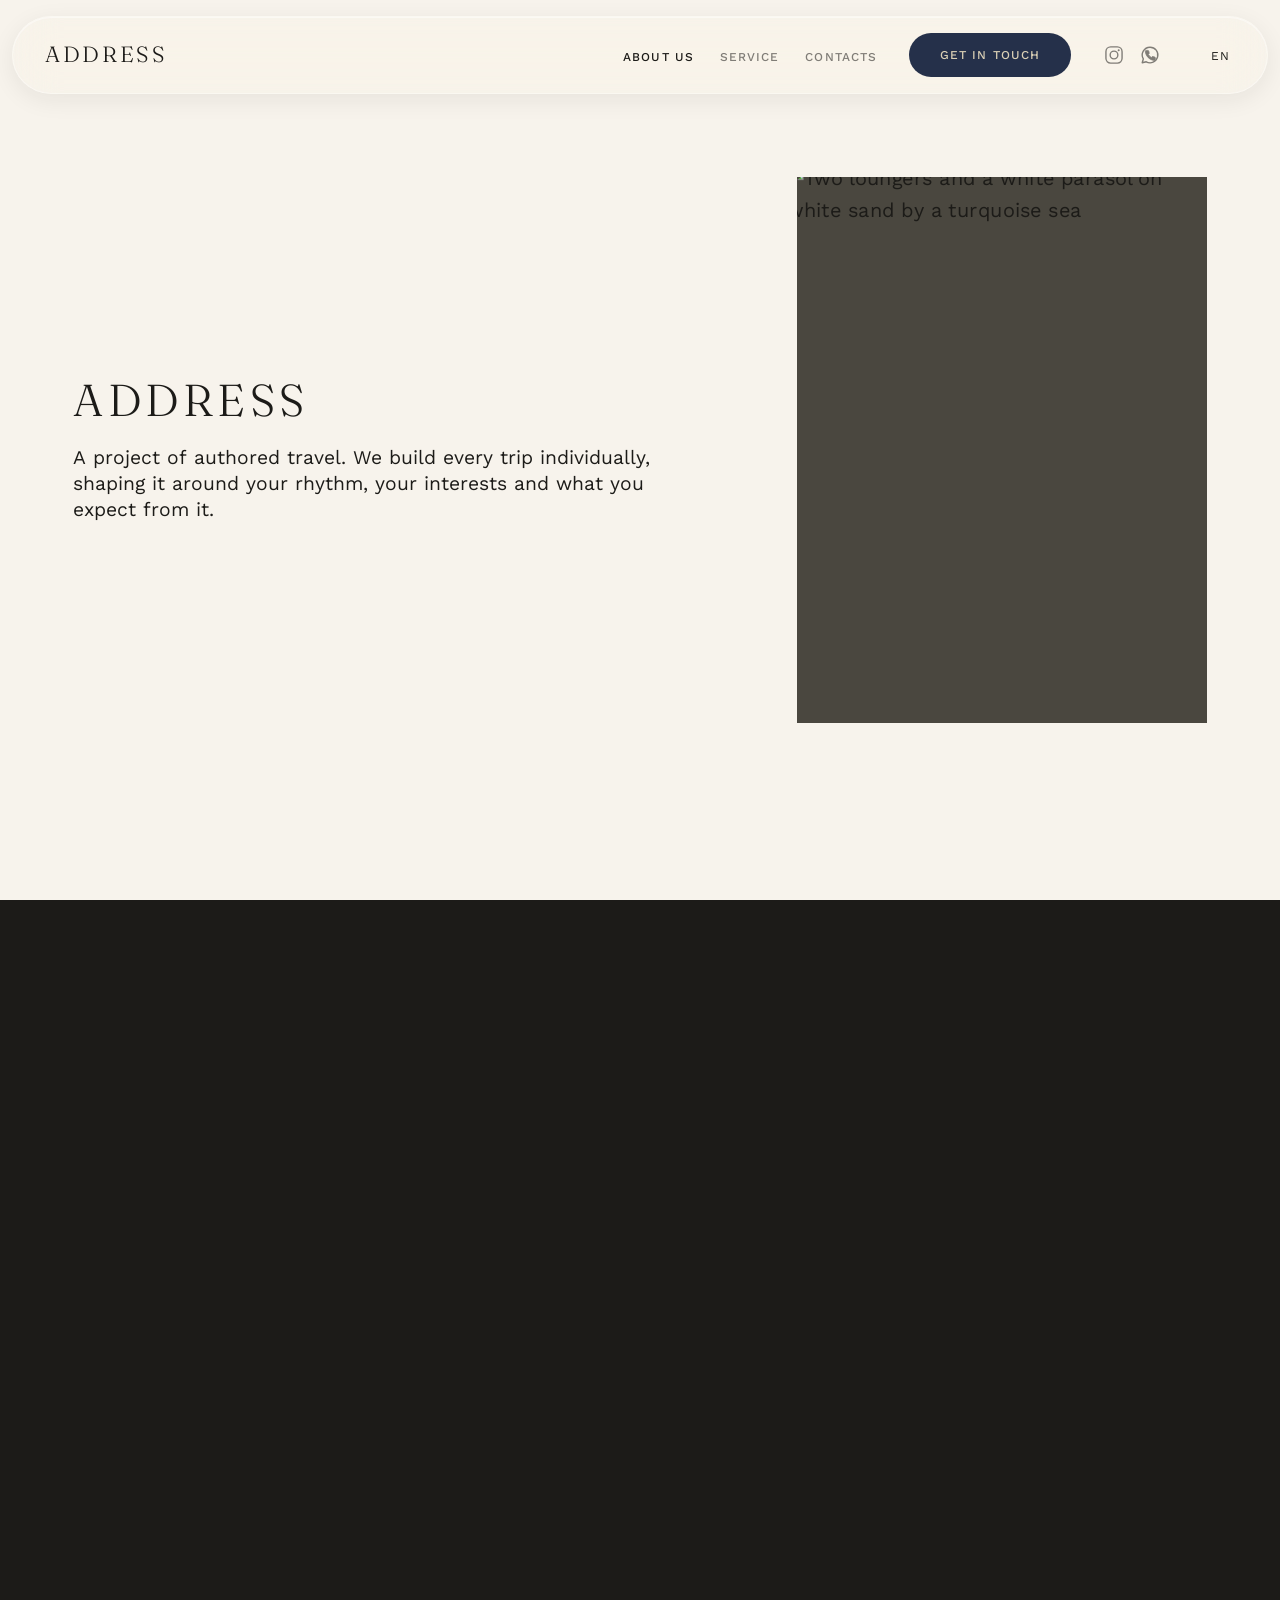
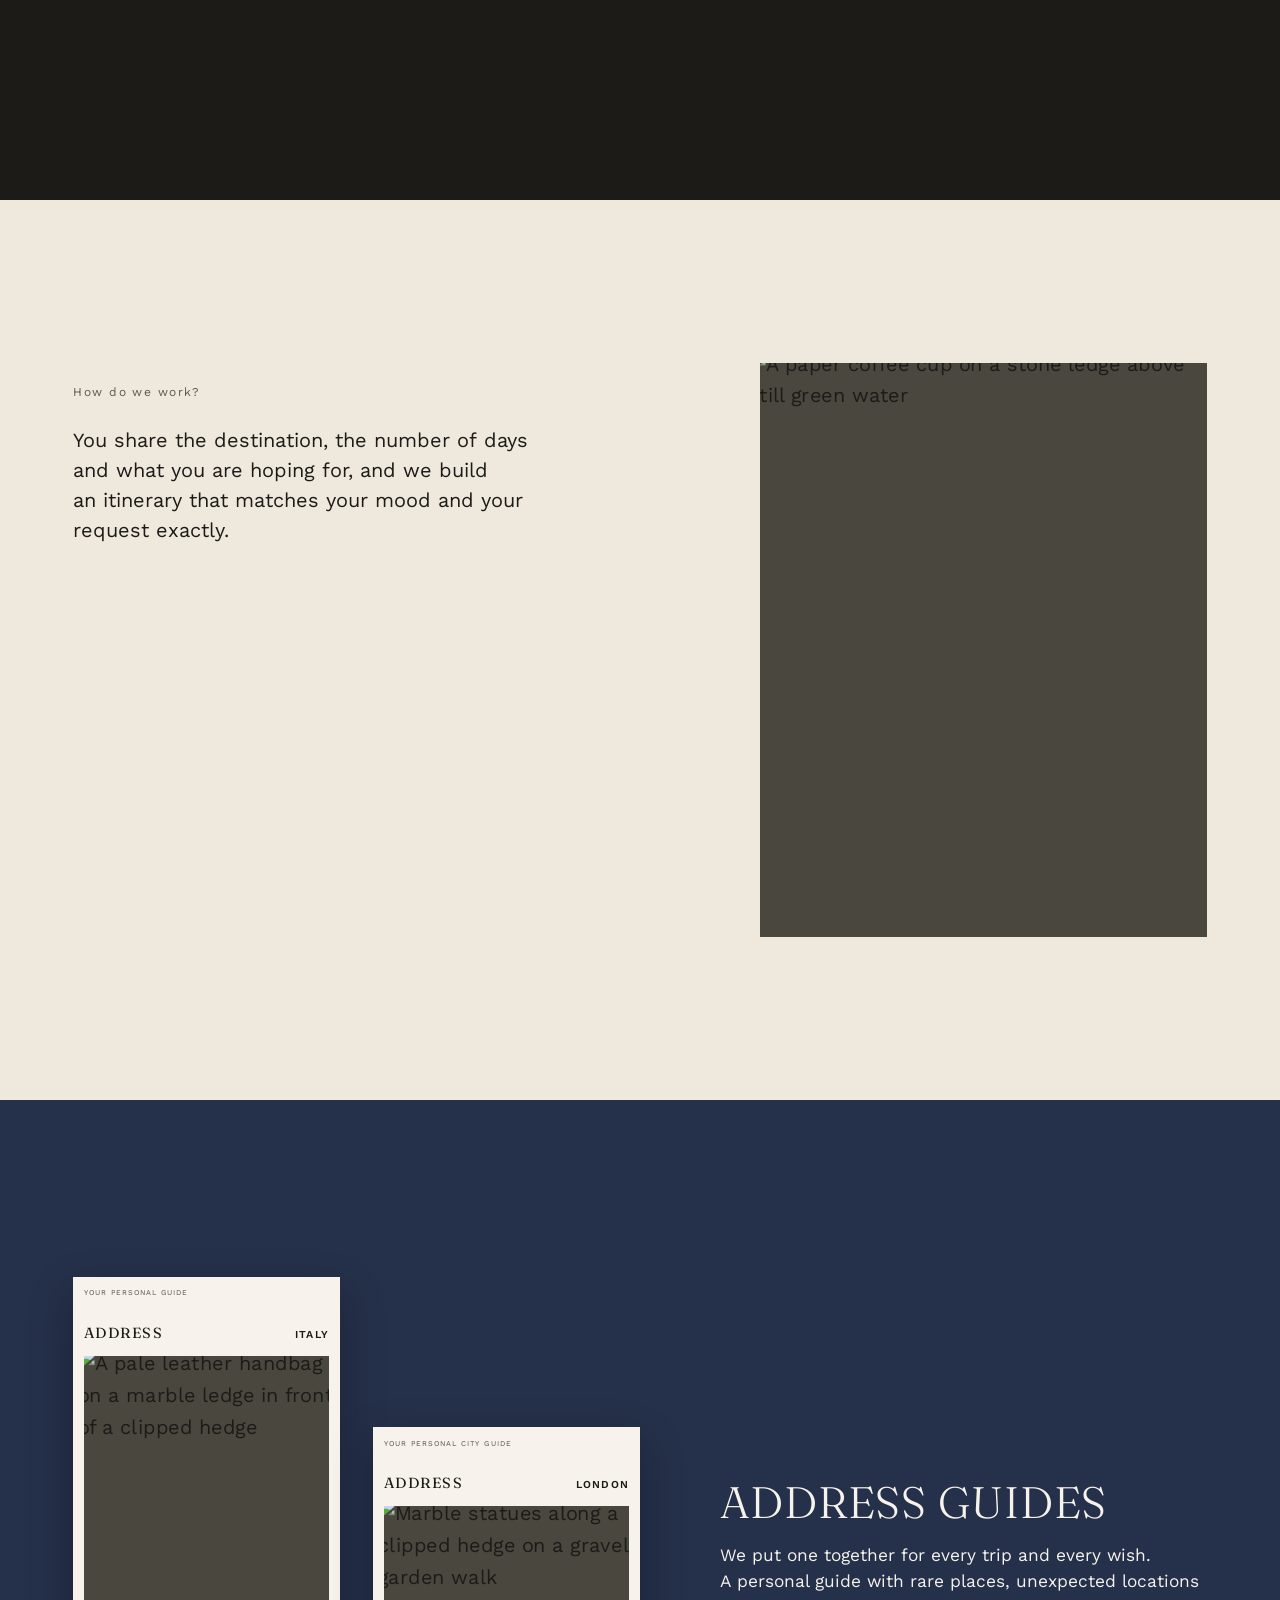
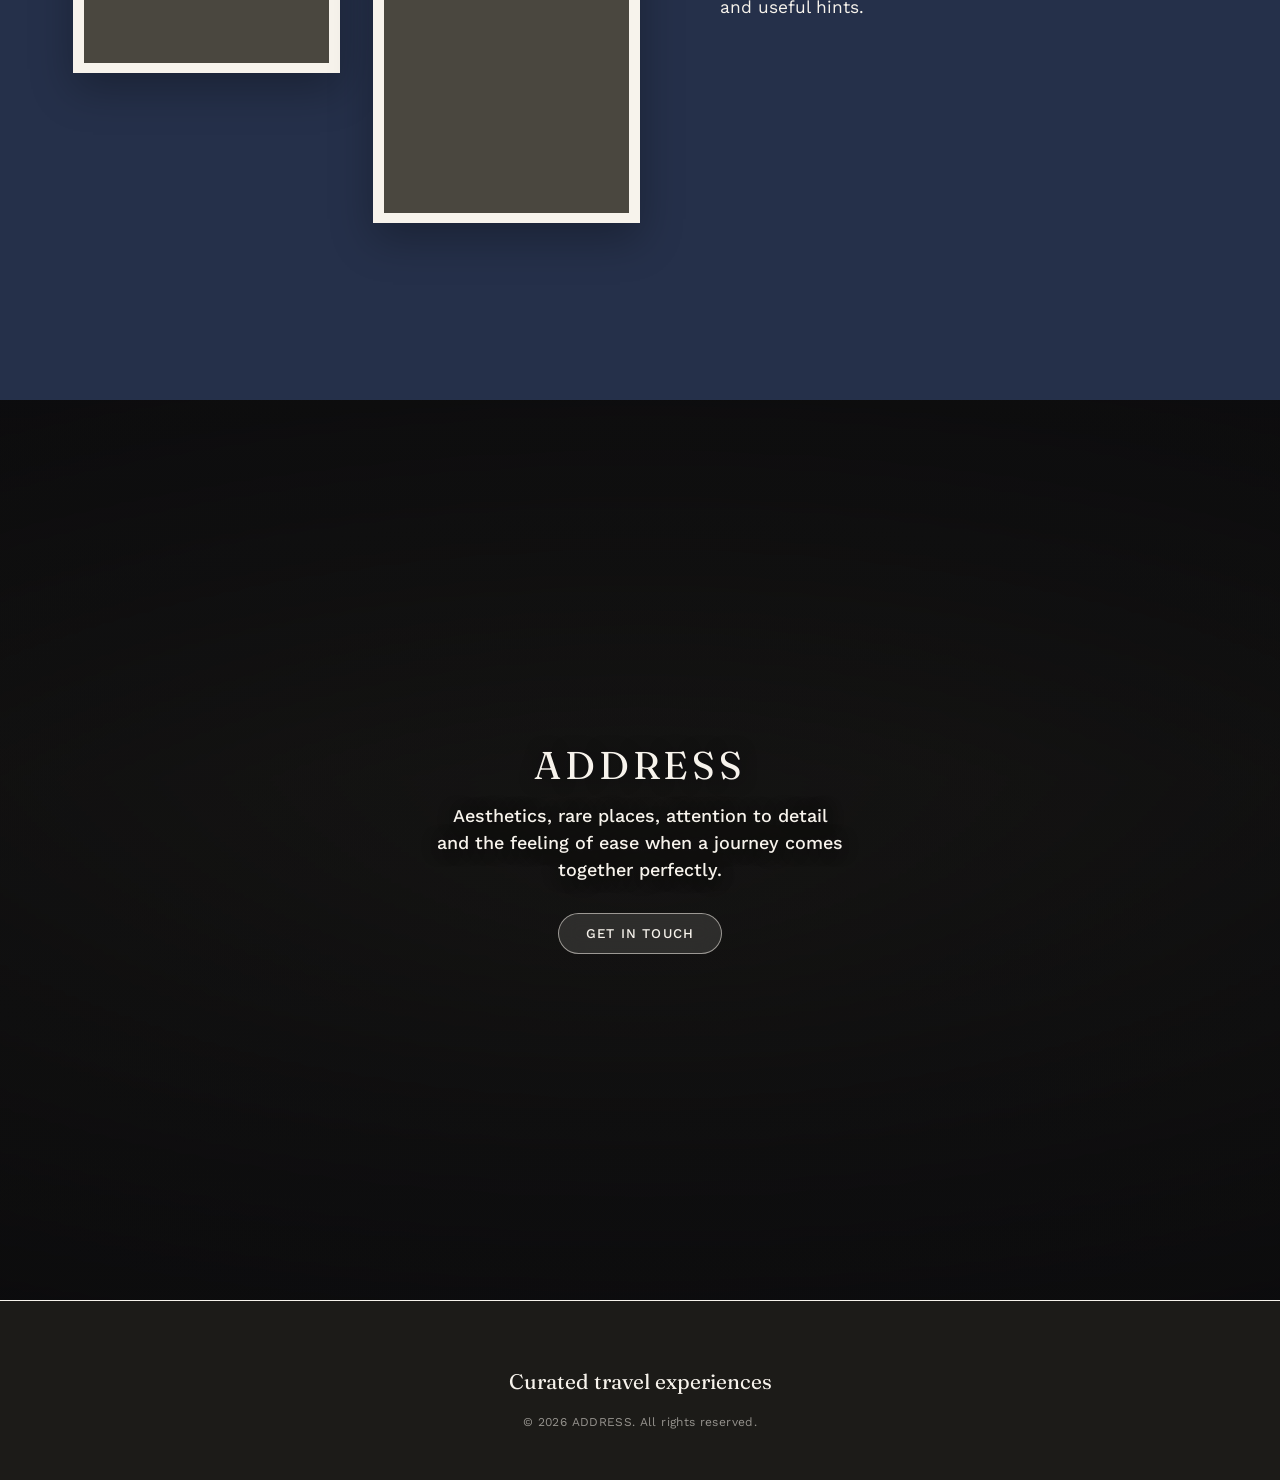
==== about.html @ 66dfaa0c "Шапка: линия под словом только под буквами, иконки соцсетей растут без жёлтого Co-Authored-By: Claud" ====
<!doctype html>
<html lang="en">
<head>
  <meta charset="UTF-8">
  <meta name="viewport" content="width=device-width, initial-scale=1.0">
  <title>ADDRESS · About Us</title>
  <link rel="preconnect" href="https://fonts.googleapis.com">
  <link rel="preconnect" href="https://fonts.gstatic.com" crossorigin>
  <link href="https://fonts.googleapis.com/css2?family=Work+Sans:wght@200;300;400;500;600&family=Onest:wght@200;300;400;500;600&family=Fraunces:ital,opsz,wght@0,9..144,400;0,9..144,500;0,9..144,600;1,9..144,500&display=swap" rel="stylesheet">
  <link rel="icon" type="image/png" href="assets/img/favicon.png?v=2">
  <link rel="alternate icon" href="favicon.ico">
  <link rel="stylesheet" href="styles.css?v=56">
</head>
<body>
  <header class="site-header">
    <div class="site-header__inner">
      <a href="index.html" class="logo" data-i18n="brand.name">ADDRESS</a>
      <nav class="nav">
        <ul class="nav__list">
          <li><a href="about.html" class="nav__link nav__link--active" data-i18n="nav.about">About Us</a></li>
          <li><a href="service.html" class="nav__link" data-i18n="nav.service">Service</a></li>
          <li><a href="contacts.html" class="nav__link" data-i18n="nav.contacts">Contacts</a></li>
        </ul>
        <div class="contact-menu" data-contact-menu>
          <button type="button" class="btn btn--primary nav-cta" data-contact-toggle data-magnetic="0.3" aria-expanded="false" aria-haspopup="true" data-i18n="nav.contactCta">Get in Touch</button>
          <div class="contact-menu__list" data-contact-list hidden>
            <a class="contact-menu__item" href="https://wa.me/447740174159" target="_blank" rel="noopener">
              <span class="contact-menu__channel">WhatsApp</span>
              <span class="contact-menu__number">+44 7740 174159</span>
            </a>
            <a class="contact-menu__item" href="https://t.me/+79029423542" target="_blank" rel="noopener">
              <span class="contact-menu__channel">Telegram</span>
              <span class="contact-menu__number">+7 902 942 3542</span>
            </a>
          </div>
        </div>
        <div class="social-links">
          <a class="social-link" href="https://www.instagram.com/addressguides" target="_blank" rel="noopener" aria-label="Instagram">
            <svg viewBox="0 0 24 24" aria-hidden="true" focusable="false" fill="none" stroke="currentColor" stroke-width="1.5">
              <rect x="3.2" y="3.2" width="17.6" height="17.6" rx="5.2"/>
              <circle cx="12" cy="12" r="4.2"/>
              <circle cx="17.1" cy="6.9" r="1.1" fill="currentColor" stroke="none"/>
            </svg>
          </a>
          <a class="social-link" href="https://wa.me/447740174159" target="_blank" rel="noopener" aria-label="WhatsApp">
            <svg viewBox="0 0 24 24" aria-hidden="true" focusable="false" fill="none" stroke="currentColor" stroke-width="1.5">
              <path d="M12 3.5a8.5 8.5 0 0 0-7.3 12.8L3.5 20.5l4.4-1.1A8.5 8.5 0 1 0 12 3.5Z" stroke-linejoin="round"/>
              <g transform="translate(5.7 5.9) scale(0.55)"><path fill="currentColor" d="M22 16.92v3a2 2 0 0 1-2.18 2 19.79 19.79 0 0 1-8.63-3.07 19.5 19.5 0 0 1-6-6 19.79 19.79 0 0 1-3.07-8.67A2 2 0 0 1 4.11 2h3a2 2 0 0 1 2 1.72 12.84 12.84 0 0 0 .7 2.81 2 2 0 0 1-.45 2.11L8.09 9.91a16 16 0 0 0 6 6l1.27-1.27a2 2 0 0 1 2.11-.45 12.84 12.84 0 0 0 2.81.7A2 2 0 0 1 22 16.92z"/></g>
            </svg>
          </a>
        </div>
        <button type="button" class="lang-toggle" data-lang-toggle aria-label="Switch language"><span class="lang-toggle__inner"><span class="lang-toggle__current">EN</span><span class="lang-toggle__target">RU</span></span></button>
      </nav>
      <button type="button" class="burger" data-burger aria-label="Menu" aria-expanded="false">
        <span></span><span></span><span></span>
      </button>
    </div>
    <div class="mobile-nav" data-mobile-nav>
      <ul class="mobile-nav__list">
        <li><a href="about.html" class="mobile-nav__link nav__link--active" data-i18n="nav.about">About Us</a></li>
        <li><a href="service.html" class="mobile-nav__link" data-i18n="nav.service">Service</a></li>
        <li><a href="contacts.html" class="mobile-nav__link" data-i18n="nav.contacts">Contacts</a></li>
      </ul>
      <div class="mobile-nav__utility">
        <button type="button" class="lang-toggle" data-lang-toggle aria-label="Switch language"><span class="lang-toggle__inner"><span class="lang-toggle__current">EN</span><span class="lang-toggle__target">RU</span></span></button>
      </div>
      <div class="contact-menu contact-menu--stacked">
        <a class="contact-menu__item" href="https://wa.me/447740174159" target="_blank" rel="noopener">
          <span class="contact-menu__channel">WhatsApp</span>
          <span class="contact-menu__number">+44 7740 174159</span>
        </a>
        <a class="contact-menu__item" href="https://t.me/+79029423542" target="_blank" rel="noopener">
          <span class="contact-menu__channel">Telegram</span>
          <span class="contact-menu__number">+7 902 942 3542</span>
        </a>
      </div>
    </div>
  </header>

  <!-- Five full-screen slides. Each one is composed on a 1920×1080 canvas:
       .about-slide sets --u to one design pixel of the largest 16:9 box that
       fits the viewport, so the whole composition scales as one piece. -->
  <main class="about-slides">

    <!-- 01 · ADDRESS / who we are: the claim leads, the photo answers it -->
    <section class="about-slide about-slide--paper" id="about-01">
      <div class="about-slide__canvas about-s1">
        <div class="about-s1__text" data-reveal="blur">
          <h1 class="about-word" data-i18n="about.s1.title">ADDRESS</h1>
          <p class="about-text about-text--lead" data-i18n="about.s1.lead">A project of authored travel. We build every trip individually, shaping it around your rhythm, your interests and what you expect from it.</p>
        </div>
        <figure class="about-photo about-photo--portrait" data-reveal="blur">
          <img src="assets/img/about-01-hero.jpg" alt="Two loungers and a white parasol on white sand by a turquoise sea" decoding="async">
        </figure>
      </div>
    </section>

    <!-- 02 · Hotels -->
    <section class="about-slide about-slide--navy" id="about-02">
      <div class="about-slide__canvas about-s2">
        <div class="about-s2__head" data-reveal>
          <h2 class="about-title" data-i18n="about.s2.title">HOTELS: THE FOUNDATION
OF ANY JOURNEY</h2>
          <p class="about-text" data-i18n="about.s2.lead">We advise, select and book the stays that become part of how the whole trip feels.</p>
        </div>
        <div class="about-s2__media">
          <figure class="about-photo about-photo--tall" data-reveal="blur">
            <img src="assets/img/about-02-hotel-interior.jpg" alt="Lit sideboard, framed print and silk pendant lamps in a hotel room" loading="lazy" decoding="async">
          </figure>
          <figure class="about-photo about-photo--tall" data-reveal="blur">
            <img src="assets/img/about-03-hotel-grounds.jpg" alt="Formal garden with clipped parterres and a still oval pool seen from above" loading="lazy" decoding="async">
          </figure>
        </div>
        <div class="about-s2__foot" data-reveal>
          <p class="about-text about-text--small" data-i18n="about.s2.foot">We work with hotels directly, so you get the best conditions, priority on rooms and attention to detail.</p>
        </div>
      </div>
    </section>

    <!-- 03 · How we work -->
    <section class="about-slide about-slide--dim" id="about-03">
      <div class="about-slide__canvas about-s3">
        <div class="about-s3__text" data-reveal>
          <p class="about-note" data-i18n="about.s3.note">How do we work?</p>
          <p class="about-text about-text--lead" data-i18n="about.s3.lead">You share the destination, the number of days and what you are hoping for, and we build an itinerary that matches your mood and your request exactly.</p>
        </div>
        <figure class="about-photo about-photo--tall" data-reveal="blur">
          <img src="assets/img/about-04-process.jpg" alt="A paper coffee cup on a stone ledge above still green water" loading="lazy" decoding="async">
        </figure>
      </div>
    </section>

    <!-- 04 · ADDRESS Guides -->
    <section class="about-slide about-slide--navy" id="about-04">
      <div class="about-slide__canvas about-s4">
        <div class="about-s4__covers">
          <figure class="guide-cover guide-cover--a" data-reveal="blur">
            <figcaption class="guide-cover__head">
              <span class="guide-cover__kicker" data-i18n="about.s4.kicker">your personal guide</span>
              <span class="guide-cover__row">
                <span class="guide-cover__brand">ADDRESS</span>
                <span class="guide-cover__place">ITALY</span>
              </span>
            </figcaption>
            <div class="guide-cover__media">
              <img src="assets/img/about-05-guide-italy.jpg" alt="A pale leather handbag on a marble ledge in front of a clipped hedge" loading="lazy" decoding="async">
            </div>
          </figure>

          <figure class="guide-cover guide-cover--b" data-reveal="blur">
            <figcaption class="guide-cover__head">
              <span class="guide-cover__kicker" data-i18n="about.s4.kickerCity">your personal city guide</span>
              <span class="guide-cover__row">
                <span class="guide-cover__brand">ADDRESS</span>
                <span class="guide-cover__place">LONDON</span>
              </span>
            </figcaption>
            <div class="guide-cover__media">
              <img src="assets/img/about-06-guide-london.jpg" alt="Marble statues along a clipped hedge on a gravel garden walk" loading="lazy" decoding="async">
            </div>
          </figure>
        </div>
        <div class="about-s4__text" data-reveal>
          <h2 class="about-title about-title--wide" data-i18n="about.s4.title">ADDRESS GUIDES</h2>
          <p class="about-text" data-i18n="about.s4.lead">We put one together for every trip and every wish. A personal guide with rare places, unexpected locations and useful hints.</p>
        </div>
      </div>
    </section>

    <!-- 05 · Closing: the copy sits straight on the photo -->
    <section class="about-slide about-slide--photo" id="about-05">
      <div class="about-slide__bg" data-reveal="fade">
        <img data-parallax="0.08" src="assets/img/about-07-closing.jpg" alt="A pale blossom caught in a shaft of light against deep shadow" loading="lazy" decoding="async">
      </div>
      <div class="about-slide__canvas about-s5">
        <div class="about-s5__text" data-reveal>
          <p class="about-word about-word--small" data-i18n="about.s5.title">ADDRESS</p>
          <p class="about-text about-text--lead" data-i18n="about.s5.lead">Aesthetics, rare places, attention to detail and the feeling of ease when a journey comes together perfectly.</p>
          <div class="contact-menu contact-menu--cta" data-contact-menu>
            <button type="button" class="btn about-s5__cta" data-contact-toggle data-magnetic="0.3" aria-expanded="false" aria-haspopup="true" data-i18n="about.s5.cta">get in touch</button>
            <div class="contact-menu__list" data-contact-list hidden>
              <a class="contact-menu__item" href="https://wa.me/447740174159" target="_blank" rel="noopener">
                <span class="contact-menu__channel">WhatsApp</span>
                <span class="contact-menu__number">+44 7740 174159</span>
              </a>
              <a class="contact-menu__item" href="https://t.me/+79029423542" target="_blank" rel="noopener">
                <span class="contact-menu__channel">Telegram</span>
                <span class="contact-menu__number">+7 902 942 3542</span>
              </a>
            </div>
          </div>
        </div>
      </div>
    </section>

  </main>

  <footer class="site-footer">
    <p class="site-footer__tagline" data-i18n="footer.tagline">Curated travel experiences</p>
    <p class="site-footer__rights" data-i18n="footer.rights">© 2026 ADDRESS. All rights reserved.</p>
  </footer>

  <script src="i18n.js?v=24"></script>
  <script src="script.js?v=28"></script>
  <script src="https://cdnjs.cloudflare.com/ajax/libs/gsap/3.12.5/gsap.min.js"></script>
  <script src="https://cdnjs.cloudflare.com/ajax/libs/gsap/3.12.5/ScrollTrigger.min.js"></script>
  <script src="animations.js?v=14"></script>
</body>
</html>
---- styles.css ----
/* ============================================================
   ADDRESS — curated travel experiences
   Visual language merges three references:
   - gaelleperrin.com   → numbered editorial index that unfolds on scroll
   - hedwigtravel.com   → colored full-bleed spreads, numbered photo captions
   - serviceplusaquatics.com → tag-driven interactive contact form
   ============================================================ */

:root {
  --ink: #1C1B18;
  --ink-soft: rgba(28, 27, 24, 0.7);
  --paper: #F7F3EC;
  --paper-dim: #EFE9DD;
  --olive: #7C8355;
  --olive-dark: #5E6440;
  --pink: #C2486B;
  --pink-dark: #9E3A57;
  --navy: #25304A;
  --navy-dark: #1B2439;
  --accent-pink: #F7DDE2;
  --yellow: #E6E279;
  --line: rgba(28, 27, 24, 0.14);
  --line-on-dark: rgba(247, 243, 236, 0.22);
  --placeholder: #4A473F;

  /* Wremena Light carries the wordmark and every heading. It is not on
     Google Fonts, so it is self-hosted: until the file lands in
     assets/fonts/ the stack falls through to Fraunces, which is what the
     site shows today. Adding the file switches the whole site over with
     no further change. See assets/fonts/README.md. */
  --font-logo: 'Wremena', 'Fraunces', Georgia, serif;
  --font-display: 'Wremena', 'Fraunces', Georgia, serif;
  /* Work Sans carries every word that is not a heading. It has no Cyrillic,
     so Onest stands behind it and picks the Russian up: same humanist build,
     same weight on the page, and it carries a 200 for the thin form rows.
     Nothing else is loaded, the small journal tags included, so the site
     speaks in one voice. */
  --font-body: 'Work Sans', 'Onest', Arial, sans-serif;
  --font-ui: 'Work Sans', 'Onest', Arial, sans-serif;
  --font-num: 'Work Sans', 'Onest', Arial, sans-serif;
  --font-ui-thin: 'Work Sans', 'Onest', Arial, sans-serif;

  --container: 1320px;
  --content: 660px;
  --ease: cubic-bezier(0.22, 1, 0.36, 1);
}

@font-face {
  font-family: 'Wremena';
  /* woff2 first (26KB against the 59KB original); the .otf the file came
     as is kept in the repo as the source and listed last */
  src: url('assets/fonts/Wremena-Light.woff2') format('woff2'),
       url('assets/fonts/Wremena-Light.woff') format('woff'),
       url('assets/fonts/Wremena%20Light.otf') format('opentype');
  font-weight: 300 400;
  font-style: normal;
  font-display: swap;
}

* { box-sizing: border-box; margin: 0; padding: 0; }
html { scroll-behavior: smooth; }
html, body { height: 100%; }

body {
  font-family: var(--font-body);
  font-size: 19px;
  line-height: 1.6;
  color: var(--ink);
  background: var(--paper);
  overflow-x: hidden;
}

img { max-width: 100%; display: block; }
a { color: inherit; text-decoration: none; }
h1, h2, h3 { font-family: var(--font-display); font-weight: 300; letter-spacing: 0.01em; }
button { font-family: inherit; }
::selection { background: var(--accent-pink); color: var(--navy); }

.container { max-width: var(--container); margin: 0 auto; padding: 0 32px; }

/* ---------- header ---------- */
.site-header {
  position: fixed; top: 0; left: 0; right: 0; z-index: 100;
  padding: 16px 12px;
  background: transparent;
  /* the bar itself is the floating pill below, so the strip around it
     must not swallow clicks on the page underneath */
  pointer-events: none;
}
.site-header__inner {
  pointer-events: auto;
  display: flex; align-items: center; justify-content: space-between;
  padding: 16px 32px; max-width: 1760px; margin: 0 auto;
  /* glass: let the page read through the bar, and lean on saturation plus
     a lit top edge rather than a milky fill */
  background: rgba(247, 243, 236, 0.34);
  backdrop-filter: blur(22px) saturate(170%);
  -webkit-backdrop-filter: blur(22px) saturate(170%);
  border: 1px solid rgba(255, 255, 255, 0.34);
  border-radius: 999px;
  box-shadow: inset 0 1px 0 rgba(255, 255, 255, 0.45), 0 6px 24px rgba(28, 27, 24, 0.07);
  transition: background-color 0.2s ease, border-color 0.2s ease, box-shadow 0.2s ease;
}
.logo {
  font-family: var(--font-logo); font-weight: 300; font-size: 22px;
  letter-spacing: 0.12em; text-transform: uppercase; color: var(--ink);
}
.nav { display: flex; align-items: center; gap: 32px; }
.nav__list { display: flex; gap: 26px; list-style: none; }
.nav__link {
  font-family: var(--font-ui); font-weight: 500; font-size: 12px;
  letter-spacing: 0.09em; text-transform: uppercase;
  display: inline-block; padding-bottom: 3px;
  color: var(--ink);
  /* the page you are on stays at full strength, the rest step back */
  opacity: 0.55;
  transition: color 0.2s ease, opacity 0.2s ease, transform 0.28s var(--ease);
}
.nav__link--active { opacity: 1; }
/* over a dark block the links turn white; the fall for the pages you are not
   on is shorter there, or the words go out on the glass */
.site-header.is-over-dark .nav__link { color: #FFFFFF; opacity: 0.78; }
.site-header.is-over-dark .nav__link--active { opacity: 1; }
/* the word swells a little under the pointer, comes up to full strength and
   draws a thin line of its own colour beneath it, so it reads on the pale
   glass and over a dark block alike. The line stops at the last letter:
   the right edge gives back the letter spacing trailing after it */
.nav__link { position: relative; }
.nav__link::after,
.lang-toggle__current::after,
.lang-toggle__target::after {
  content: ""; position: absolute; left: 0; right: 0.09em; bottom: 0; height: 1px;
  background: currentColor;
  transform: scaleX(0); transform-origin: left center;
  transition: transform 0.28s var(--ease);
}
.lang-toggle__current::after,
.lang-toggle__target::after { right: 0.06em; bottom: -4px; }
.nav__link:hover,
.site-header.is-over-dark .nav__link:hover { opacity: 1; transform: scale(1.08); }
.nav__link:hover::after,
.lang-toggle:hover .lang-toggle__target::after { transform: scaleX(1); }
.mobile-nav__link:hover { color: var(--yellow); }

.lang-toggle {
  display: inline-flex; align-items: center;
  font-family: var(--font-ui); font-size: 12px; letter-spacing: 0.06em;
  text-transform: uppercase; background: none; border: none;
  margin-left: 18px; color: var(--ink);
  cursor: pointer;
  transition: transform 0.28s var(--ease);
}
/* переключатель языка отвечает на наведение так же, как пункты меню */
.lang-toggle:hover { transform: scale(1.08); }
.lang-toggle__inner { position: relative; display: inline-block; min-width: 24px; height: 1em; }
.lang-toggle__current, .lang-toggle__target { position: absolute; top: 0; left: 0; transition: opacity 0.15s ease; }
.lang-toggle__target { opacity: 0; }
.lang-toggle:hover .lang-toggle__current { opacity: 0; }
.lang-toggle:hover .lang-toggle__target { opacity: 1; }

/* соцсети в шапке: только иконки, цвет наследуется от шапки; при наведении
   иконка чуть растёт и выходит на полную яркость, цвет не меняется */
.social-links { display: inline-flex; align-items: center; gap: 14px; }
.social-link {
  display: inline-flex; color: var(--ink); opacity: 0.55;
  transition: color 0.2s ease, opacity 0.2s ease, transform 0.28s var(--ease);
}
.social-link svg { display: block; width: 22px; height: 22px; }
.social-link:hover { opacity: 1; transform: scale(1.12); }
.site-header.is-over-dark .social-link { color: #FFFFFF; opacity: 0.78; }
/* переключатель языка тоже белеет над тёмным блоком, как ссылки меню */
.site-header.is-over-dark .lang-toggle { color: #FFFFFF; }
.site-header.is-over-dark .social-link:hover { opacity: 1; }

.btn {
  display: inline-block; padding: 14px 30px; font-size: 12px;
  letter-spacing: 0.09em; text-transform: uppercase; border-radius: 999px;
  border: 1px solid transparent; cursor: pointer; font-family: var(--font-ui); font-weight: 500;
  transition: background-color 0.2s ease, color 0.2s ease, border-color 0.2s ease, transform 0.2s ease;
}
.btn:hover { transform: translateY(-1px); }
.btn--primary { background: var(--pink); color: var(--paper); }
.btn--primary:hover { background: var(--pink-dark); }
.site-header .btn--primary,
.mobile-nav .btn--primary { background: var(--navy); }
/* the pill itself keeps its blue under the pointer: the yellow arrives only
   inside a circle the size of the cursor, which follows it across the button */
.site-header .btn--primary:hover,
.mobile-nav .btn--primary:hover { background: var(--navy); }
.nav-cta { position: relative; overflow: hidden; isolation: isolate; }
/* the disc carries the pill's own rounding: the button is moved by the
   magnet, and Safari stops clipping a transformed element's children to
   its radius, which let the yellow show square corners at the ends */
.nav-cta::before {
  content: ""; position: absolute; inset: 0; background: var(--yellow);
  border-radius: inherit;
  clip-path: circle(40px at var(--cta-x, 50%) var(--cta-y, 50%));
  opacity: 0; transition: opacity 0.22s ease; pointer-events: none;
}
.nav-cta:hover::before { opacity: 1; }
/* the word inverts against whatever passes beneath it, so it reads on the
   blue and on the yellow alike */
.nav-cta__label { position: relative; z-index: 1; color: #FFFFFF; mix-blend-mode: difference; }
@media (prefers-reduced-motion: reduce) { .nav-cta::before { transition: none; } }
.btn--outline { border-color: var(--ink); color: var(--ink); background: transparent; }
.btn--outline:hover { background: var(--ink); color: var(--paper); }
.btn--outline-light { border-color: var(--paper); color: var(--paper); background: transparent; }
.btn--outline-light:hover { background: var(--paper); color: var(--ink); }
/* the Telegram call to action: the header's yellow, and never quite still */
.btn--tg {
  background: var(--yellow); color: var(--ink); border-color: var(--yellow);
  animation: btn-hover 3.2s ease-in-out infinite alternate;
}
.btn--tg:hover { background: #EFEC96; border-color: #EFEC96; }
/* the shadow tightens as the button rises, which is what sells the lift */
@keyframes btn-hover {
  from { transform: translateY(-9px); box-shadow: 0 22px 30px rgba(28, 27, 24, 0.28); }
  to   { transform: translateY(9px);  box-shadow: 0 8px 14px rgba(28, 27, 24, 0.18); }
}
@media (prefers-reduced-motion: reduce) { .btn--tg { animation: none; } }

.btn--glass {
  background: rgba(247, 243, 236, 0.12);
  backdrop-filter: blur(10px); -webkit-backdrop-filter: blur(10px);
  border-color: rgba(247, 243, 236, 0.55); color: var(--paper);
}
.btn--glass:hover { background: var(--paper); border-color: var(--paper); color: var(--ink); }

/* ---------- contact menu: the header button opens the two channels ---------- */
.contact-menu { position: relative; }
.contact-menu__list {
  position: absolute; top: calc(100% + 10px); right: 0; z-index: 40;
  min-width: 232px;
  display: flex; flex-direction: column;
  background: rgba(247, 243, 236, 0.92);
  backdrop-filter: blur(14px); -webkit-backdrop-filter: blur(14px);
  border: 1px solid var(--line);
  border-radius: 14px;
  padding: 6px;
  box-shadow: 0 18px 40px rgba(28, 27, 24, 0.18);
  /* opens from the button it hangs under */
  transform-origin: top right;
  animation: contact-menu-in 0.22s var(--ease);
}
@keyframes contact-menu-in {
  from { opacity: 0; transform: translateY(-6px) scale(0.97); }
  to   { opacity: 1; transform: none; }
}
/* the class sets display, which would otherwise win over the UA rule for
   the hidden attribute and leave the menu open on load */
.contact-menu__list[hidden] { display: none; }
.contact-menu__item {
  display: flex; flex-direction: column; gap: 2px;
  padding: 11px 14px; border-radius: 10px;
  color: var(--ink);
  transition: background-color 0.2s ease;
}
.contact-menu__item:hover { background: rgba(28, 27, 24, 0.06); }
.contact-menu__channel {
  font-family: var(--font-ui); font-size: 11px; font-weight: 500;
  letter-spacing: 0.09em; text-transform: uppercase; opacity: 0.6;
}
.contact-menu__number { font-family: var(--font-num); font-size: 15px; letter-spacing: 0.02em; }

/* in the mobile panel there is no room for a popover, so both channels
   are simply on show */
.contact-menu--stacked { display: flex; flex-direction: column; gap: 4px; width: 100%; }
.contact-menu--stacked .contact-menu__item {
  border: 1px solid var(--line); padding: 13px 16px;
}

/* the closing call to action carries the same two channels as the header.
   It stands in the middle of its column, so the list is centred on the
   button rather than hung off its edge, and it opens downward, into the
   room the canvas keeps below the button.
   The slide reveals its lines with a transform, which makes each of them a
   stacking context, so the menu also has to claim a layer of its own to
   open over the copy rather than under it. */
.contact-menu--cta { display: inline-block; z-index: 6; }
.contact-menu--cta .contact-menu__list {
  /* opaque: it opens over a photograph, not over the header's paper */
  background: var(--paper);
  right: 50%; margin-right: -116px;
  transform-origin: top center;
}
@media (max-width: 420px) {
  .contact-menu--cta .contact-menu__list { right: auto; left: 0; margin-right: 0; min-width: 0; width: 100%; }
}

@media (prefers-reduced-motion: reduce) { .contact-menu__list { animation: none; } }

.burger { display: none; flex-direction: column; gap: 5px; background: none; border: none; cursor: pointer; padding: 8px; }
.burger span { width: 24px; height: 2px; background: var(--ink); transition: transform 0.2s ease, opacity 0.2s ease; }
.burger[aria-expanded="true"] span:nth-child(1) { transform: translateY(7px) rotate(45deg); }
.burger[aria-expanded="true"] span:nth-child(2) { opacity: 0; }
.burger[aria-expanded="true"] span:nth-child(3) { transform: translateY(-7px) rotate(-45deg); }
.mobile-nav { display: none; }

@media (max-width: 860px) {
  .site-header { padding: 12px 8px; }
  .site-header__inner { padding: 12px 20px; border-radius: 32px; }
  .nav__list, .nav .lang-toggle, .nav .nav-cta, .nav .social-links { display: none; }
  .burger { display: flex; }
  .mobile-nav {
    display: none; pointer-events: auto;
    position: absolute; top: calc(100% + 8px); left: 8px; right: 8px;
    max-height: calc(100vh - 100%); background: rgba(247, 243, 236, 0.72);
    backdrop-filter: blur(28px) saturate(170%); -webkit-backdrop-filter: blur(28px) saturate(170%);
    flex-direction: column; padding: 24px; gap: 20px;
    border: 1px solid rgba(255, 255, 255, 0.34); border-radius: 24px; z-index: 99; overflow-y: auto;
    box-shadow: inset 0 1px 0 rgba(255, 255, 255, 0.45), 0 12px 32px rgba(28, 27, 24, 0.12);
  }
  .mobile-nav.is-open { display: flex; }
  .mobile-nav__utility { display: flex; justify-content: flex-end; padding-top: 16px; margin-top: 4px; border-top: 1px solid var(--line); }
  .mobile-nav__utility .lang-toggle { border-left: none; padding: 15px 0; margin-left: 0; font-size: 15px; }
  .mobile-nav__list { list-style: none; display: flex; flex-direction: column; gap: 4px; }
  .mobile-nav__link { display: block; padding: 10px 0; font-family: var(--font-ui); font-size: 18px; text-transform: uppercase; letter-spacing: 0.04em; }
}

/* ---------- labels / numbers (journal feel) ---------- */
.tag-label {
  font-family: var(--font-ui); font-size: 13px; letter-spacing: 0.08em;
  text-transform: uppercase; opacity: 0.7; margin-bottom: 14px; display: inline-block;
}

.num {
  font-family: var(--font-num); font-variant-numeric: tabular-nums;
}

/* ---------- photo placeholder ----------
   Deliberately a different tone from both --ink (dark sections) and
   --paper (light sections) so a placeholder never visually merges with
   an adjacent dark section into one undifferentiated black stretch.
   Each instance carries a data-ph number (see HTML) so it's obvious
   which numbered photo goes where once real images are dropped in. */
.photo-placeholder {
  background: var(--placeholder); color: var(--paper);
  display: flex; align-items: center; justify-content: center;
  text-transform: uppercase; letter-spacing: 0.1em; font-family: var(--font-ui);
  font-size: 13px; width: 100%; position: relative; overflow: hidden;
  border: 1px solid var(--line-on-dark);
}
.photo-placeholder::after { content: "Photo " attr(data-ph); }
.photo-placeholder__img {
  position: absolute; inset: 0; z-index: 1;
  width: 100%; height: 100%; object-fit: cover; display: block;
}
/* each photo carries its own white border, so the placeholder's hairline
   would read as a second frame — it stays only on the empty placeholder */
.photo-placeholder:has(.photo-placeholder__img) { border: none; }
.photo-placeholder--wide { aspect-ratio: 16 / 9; }
.photo-placeholder--tall { aspect-ratio: 3 / 4; }
.photo-placeholder--square { aspect-ratio: 1 / 1; }

/* ---------- hero ---------- */
.hero { position: relative; min-height: 100vh; display: flex; align-items: center; overflow: hidden; }
.hero__media { position: absolute; inset: 0; z-index: 0; }
.hero__media { background: var(--ink); }
.hero__media img, .hero__media video { width: 100%; height: 100%; object-fit: cover; display: block; }
/* the loop cuts from the last frame back to the first, which reads as a
   flash; the film dips to the ink underneath it and comes back instead */
.hero__media video { transition: opacity 0.5s ease; }
.hero__media video.is-wrapping { opacity: 0; }
@media (prefers-reduced-motion: reduce) {
  .hero__media video { transition: none; }
  .hero__media video.is-wrapping { opacity: 1; }
}
.hero::after {
  content: ""; position: absolute; inset: 0; z-index: 1;
  background: linear-gradient(180deg, rgba(28,27,24,0.15) 0%, rgba(28,27,24,0.55) 60%, rgba(28,27,24,0.85) 100%);
}
.hero__content { position: relative; z-index: 2; padding: 80px 24px; text-align: center; width: 100%; color: var(--paper); }

/* The opening: the kicker fades up, the wordmark rises out of a mask with
   its letters drawing together, the line under it follows. Nothing here is
   hidden without the animation running, so a browser that refuses it still
   shows the text. */
.hero__title-mask { display: block; overflow: hidden; padding-bottom: 0.06em; margin-bottom: 18px; }
.hero__title-mask .hero__title { display: block; margin-bottom: 0; }

/* The resting state is written out rather than left to the animation's fill,
   because the animation is attached a beat after the first paint and the
   lines would otherwise flash in place and then drop back to start. It is
   held behind .reveal-ready, the class script.js sets, so a page with no
   JavaScript shows the text plainly instead of hiding it forever. */
.reveal-ready .hero__kicker { opacity: 0; }
.reveal-ready .hero__title { transform: translateY(105%); opacity: 0; }
.reveal-ready .hero__subtitle { opacity: 0; }

/* "both" belongs in the shorthand: written separately above it, the
   shorthand resets it, and every line would snap back to its start the
   moment the animation ended */
.hero__kicker { animation: hero-kicker 0.9s var(--ease) 0.15s both; }
.hero__title { animation: hero-word 1.25s var(--ease) 0.3s both; }
.hero__subtitle { animation: hero-rise 1s var(--ease) 0.85s both; }

/* the kicker settles at the tag opacity it shares with the rest of the site */
@keyframes hero-kicker {
  from { opacity: 0; transform: translateY(14px); }
  to   { opacity: 0.7; transform: none; }
}
@keyframes hero-rise {
  from { opacity: 0; transform: translateY(14px); }
  to   { opacity: 1; transform: none; }
}
@keyframes hero-word {
  from { opacity: 0; transform: translateY(105%); letter-spacing: 0.22em; }
  60%  { opacity: 1; }
  to   { opacity: 1; transform: none; letter-spacing: normal; }
}
@media (prefers-reduced-motion: reduce) {
  .hero__kicker, .hero__title, .hero__subtitle { animation: none; }
  .reveal-ready .hero__kicker { opacity: 0.7; }
  .reveal-ready .hero__title { transform: none; opacity: 1; }
  .reveal-ready .hero__subtitle { opacity: 1; }
}
/* the hero ADDRESS is the wordmark, so it takes --font-logo (Wremena)
   rather than the sitewide heading font */
.hero__title { font-family: var(--font-logo); font-size: clamp(52px, 9vw, 108px); margin-bottom: 18px; line-height: 1.02; }
/* 780 rather than the 660 the rest of the body copy uses: the Russian lead
   needs 700 to hold two lines, and the margin keeps it there if a fallback
   face ever renders a little wider */
.hero__subtitle { font-family: var(--font-body); font-size: 21px; max-width: 780px; margin: 0 auto; line-height: 1.6; }
.hero__actions { margin-top: 36px; display: flex; gap: 16px; justify-content: center; flex-wrap: wrap; }
.hero__scroll-cue {
  position: absolute; bottom: 40px; left: 50%; transform: translateX(-50%); z-index: 2;
  width: 48px; height: 48px; border-radius: 50%; color: var(--paper);
  display: flex; align-items: center; justify-content: center;
  border: 1px solid rgba(247, 243, 236, 0.5);
  transition: border-color 0.2s ease, background-color 0.2s ease;
}
.hero__scroll-cue:hover { border-color: var(--paper); background: rgba(247, 243, 236, 0.12); }
.hero__scroll-arrow { animation: scroll-cue-bounce 1.8s ease-in-out infinite; }
@keyframes scroll-cue-bounce { 0%, 100% { transform: translateY(0); } 50% { transform: translateY(6px); } }
@media (prefers-reduced-motion: reduce) { .hero__scroll-arrow { animation: none; } }

/* ---------- marquee ---------- */
.marquee { background: rgba(28, 27, 24, 0.72); color: var(--paper); overflow: hidden; white-space: nowrap; padding: 22px 0; }
.marquee__track { display: inline-flex; animation: marquee-scroll 40s linear infinite; }
.marquee__group { display: flex; align-items: center; gap: 72px; padding-right: 72px; flex-shrink: 0; }
/* the partner files come in mixed colours, so every logo is flattened to
   white; --h evens out their visual weight, wide wordmarks sit lower */
.marquee__logo { display: block; height: calc(var(--h, 1) * 24px); width: auto; filter: brightness(0) invert(1); opacity: 0.85; }
@media (max-width: 768px) {
  .marquee__group { gap: 48px; padding-right: 48px; }
  .marquee__logo { height: calc(var(--h, 1) * 18px); }
}
@keyframes marquee-scroll { from { transform: translateX(0); } to { transform: translateX(-50%); } }
@media (prefers-reduced-motion: reduce) { .marquee__track { animation: none; } }

/* ---------- sections ---------- */
.section { padding: 120px 24px; }
.section--dark { background: var(--ink); color: var(--paper); }
.section--light { background: var(--paper); color: var(--ink); }
.section--olive { background: var(--olive); color: var(--paper); }
.section--dim { background: var(--paper-dim); color: var(--ink); }
.section__inner { max-width: var(--container); margin: 0 auto; }
.section__inner--narrow { max-width: var(--content); }
/* a section that runs out toward the edges of the screen instead of holding
   to the 1320px column: the opening of Contacts is laid out on this width */
.section--wide { padding-left: clamp(24px, 4.5vw, 88px); padding-right: clamp(24px, 4.5vw, 88px); }
.section__inner--wide { max-width: 1760px; }
.section__inner--center { text-align: center; }
.section__title { font-size: clamp(34px, 5vw, 58px); text-align: center; margin-bottom: 24px; }
.section__text {
  text-wrap: pretty; font-size: 20px; text-align: center; max-width: var(--content); margin: 0 auto 48px; }

/* =========================================================
   HOME — gallery of service cards, scrolled sideways
   Built on native overflow + scroll-snap, so touch swipe, trackpad
   and shift+wheel come from the browser itself; script.js only adds
   mouse drag, the arrows and the progress bar.
   ========================================================= */
.gallery {
  /* the gap the track keeps from the left edge of the page: the section's
     own gutter is cancelled below, and this is what is left in its place */
  --gallery-inset: 1cm;
  position: relative;
  /* the track runs the full width of the window: the section's own 24px
     gutter is cancelled here, so the last card is cut by the right edge
     of the page */
  margin-left: -24px; margin-right: -24px;
}
.gallery__track {
  list-style: none;
  display: flex; gap: 32px;
  /* the first card starts a centimetre in from the edge of the page, and a
     matching scroll padding keeps every snapped card on the same line */
  padding-left: var(--gallery-inset);
  scroll-padding-left: var(--gallery-inset);
  overflow-x: auto; overscroll-behavior-x: contain;
  scroll-snap-type: x mandatory;
  cursor: grab;
  /* the bar under the track is the visible progress, the native one would
     only double it */
  scrollbar-width: none; -ms-overflow-style: none;
}
.gallery__track::-webkit-scrollbar { display: none; }
/* snapping is switched off for the length of a mouse drag: it fights
   scrollLeft set from script, and on release the browser snaps anyway */
.gallery.is-dragging .gallery__track { scroll-snap-type: none; cursor: grabbing; }
.gallery.is-dragging .gallery__card { user-select: none; }

.gallery__card {
  flex: 0 0 clamp(280px, 33vw, 480px);
  scroll-snap-align: start;
}
/* the index photos are all 3:4, so the media box is 3:4 too and each frame
   shows in full, no crop */
.gallery__media { overflow: hidden; margin-bottom: 24px; }
.gallery__media .photo-placeholder { aspect-ratio: 3 / 4; }
/* every one of these files carries a white border printed into the image
   itself, an even 1.46% of the frame on each side. Scaling the image by
   1/(1 - 2 × 0.0146) pushes exactly that border past the edges of the box,
   so the photograph is bled rather than framed. */
.gallery__media .photo-placeholder__img {
  transform: scale(1.035);
  transition: transform 0.8s var(--ease);
}
.gallery__card:hover .photo-placeholder__img { transform: scale(1.09); }
.gallery__title {
  font-family: var(--font-display); font-weight: 400;
  font-size: clamp(24px, 2.4vw, 34px); margin-bottom: 14px;
}
.gallery__text { font-size: 17px; opacity: 0.85; margin-bottom: 16px; }
.gallery__link { display: inline-block; }

/* ---------- a case card: several frames in one card ----------
   The review cases carry their own photographs instead of a page each, so
   the media box holds a small track of frames and the dots under it say how
   many there are. The dots sit outside the media box on purpose: the arrows
   of the gallery are placed at half the height of that box, and counting the
   dots into it would drop them below the middle of the photograph. */
.shots__track {
  display: flex;
  overflow-x: auto; overscroll-behavior-x: contain;
  scroll-snap-type: x mandatory;
  scrollbar-width: none; -ms-overflow-style: none;
}
.shots__track::-webkit-scrollbar { display: none; }
.shots__item { flex: 0 0 100%; scroll-snap-align: start; }
.gallery__card--shots .gallery__media { margin-bottom: 14px; }
.shots__dots { display: flex; gap: 8px; margin-bottom: 20px; min-height: 7px; }
.shots__dot {
  width: 7px; height: 7px; padding: 0; border: none; border-radius: 50%;
  background: rgba(28, 27, 24, 0.25); cursor: pointer;
  transition: background 0.3s ease, transform 0.3s ease;
}
.shots__dot.is-active { background: var(--ink); transform: scale(1.3); }
@media (prefers-reduced-motion: reduce) { .shots__dot { transition: none; } }

.gallery__controls { margin-top: 40px; }
.gallery__progress { height: 1px; background: var(--line); position: relative; }
/* the bar is as wide a share of the line as the visible part is of the
   track, and travels the rest of it — width and transform are set in JS */
.gallery__progress-bar {
  position: absolute; left: 0; top: -1px; height: 3px; width: 25%;
  background: var(--ink); transition: transform 0.3s var(--ease);
}

/* the arrows sit on the photographs themselves, at the middle of their
   height — --gallery-arrow-y is measured in JS, because the height of a
   3:4 photo depends on the card width the clamp above settles on */
.gallery__arrows {
  position: absolute; left: 0; right: 0;
  top: var(--gallery-arrow-y, 30%); transform: translateY(-50%);
  display: flex; justify-content: space-between;
  /* the left arrow keeps its place on the photograph, so it moves in with
     the track rather than staying at the edge of the page */
  padding: 0 20px 0 calc(var(--gallery-inset) + 20px); z-index: 2;
  pointer-events: none;
}
/* glass rather than a solid disc: the arrows lie on the photographs, so they
   blur what is under them and let the picture keep reading through */
.gallery__arrow {
  pointer-events: auto;
  width: 52px; height: 52px; border-radius: 50%;
  border: 1px solid rgba(247, 243, 236, 0.45);
  background: rgba(247, 243, 236, 0.14);
  color: var(--paper);
  -webkit-backdrop-filter: blur(14px) saturate(1.2);
  backdrop-filter: blur(14px) saturate(1.2);
  box-shadow: none;
  display: flex; align-items: center; justify-content: center;
  cursor: pointer;
  transition: background 0.3s ease, color 0.3s ease, opacity 0.3s ease,
              border-color 0.3s ease;
}
.gallery__arrow svg { width: 20px; height: 20px; }
.gallery__arrow:hover:not(:disabled) {
  background: rgba(247, 243, 236, 0.3);
  border-color: rgba(247, 243, 236, 0.7);
  color: var(--paper);
}
/* where the blur is not supported the disc would go almost invisible over a
   light photograph, so it falls back to a denser tint */
@supports not ((backdrop-filter: blur(1px)) or (-webkit-backdrop-filter: blur(1px))) {
  .gallery__arrow { background: rgba(28, 27, 24, 0.35); }
  .gallery__arrow:hover:not(:disabled) { background: rgba(28, 27, 24, 0.5); }
}
.gallery__arrow:disabled { opacity: 0; pointer-events: none; }

@media (prefers-reduced-motion: reduce) {
  .gallery__media .photo-placeholder__img,
  .gallery__progress-bar,
  .gallery__arrow { transition: none; }
}
@media (max-width: 860px) {
  .gallery__track { gap: 20px; }
  .gallery__card { flex-basis: 78vw; }
  .gallery__controls { margin-top: 32px; }
  .gallery__arrows { padding: 0 12px 0 calc(var(--gallery-inset) + 12px); }
  .gallery__arrow { width: 44px; height: 44px; }
}

/* quote (hedwig-style colored spread) */
.quote { padding: 140px 24px; text-align: center; }
/* the philosophy spread sits on beige, so its type flips to ink */
.quote.section--olive { background: #D8D1BD; color: var(--ink); }
.quote__num { font-family: var(--font-ui); font-size: 13px; letter-spacing: 0.1em; opacity: 0.7; margin-bottom: 20px; display: block; }
.quote__text { font-family: var(--font-display); font-size: clamp(26px, 3.6vw, 44px); max-width: 900px; margin: 0 auto; line-height: 1.4; }

/* pillars */
.pillars { display: grid; grid-template-columns: repeat(4, 1fr); gap: 32px; }
.pillar { text-align: left; border-top: 1px solid var(--line); padding-top: 20px; }
.pillar__num { font-family: var(--font-num); font-size: 12px; opacity: 0.55; display: block; margin-bottom: 14px; }
.pillar__title { font-family: var(--font-display); font-size: 21px; margin-bottom: 8px; }
.pillar__text { font-size: 16px; opacity: 0.8; }
@media (max-width: 1000px) { .pillars { grid-template-columns: repeat(2, 1fr); } }
@media (max-width: 560px) { .pillars { grid-template-columns: 1fr; } }

.cta__actions { display: flex; gap: 20px; justify-content: center; margin-top: 32px; flex-wrap: wrap; }

/* =========================================================
   ABOUT — five full-screen slides, each composed on a
   1920×1080 canvas.

   --u is one design pixel. The canvas is the largest 16:9 box
   that fits the viewport, so every size below can be written in
   plain 1920×1080 units and the whole composition scales as one
   piece — the section always fills the screen, the artwork inside
   it always keeps the 16:9 proportions it was drawn at.
   ========================================================= */
.about-slide {
  --u: calc(min(100vw, 177.7778vh) / 1920);
  position: relative;
  min-height: 100vh;
  display: flex;
  align-items: center;
  justify-content: center;
  overflow: hidden;
}
.about-slide--paper { background: var(--paper); color: var(--ink); }
.about-slide--dim   { background: var(--paper-dim); color: var(--ink); }
.about-slide--navy  { background: var(--navy); color: var(--paper); }
.about-slide--photo { background: var(--ink); color: var(--ink); }

/* Overhang on all four sides: top and bottom is the room the parallax
   drifts into, left and right crops away the shot's own white border,
   which would otherwise read as a frame around a full-bleed photo. */
.about-slide__bg { position: absolute; inset: -10% -5%; z-index: 0; }
.about-slide__bg img { width: 100%; height: 100%; object-fit: cover; }
[data-parallax] { will-change: transform; }

.about-slide__canvas {
  position: relative;
  z-index: 2;
  width: calc(1920 * var(--u));
  height: calc(1080 * var(--u));
  padding: calc(100 * var(--u)) calc(110 * var(--u));
  display: grid;
  align-content: center;
  gap: calc(70 * var(--u));
}

/* ---- shared type, all sized in canvas units ---- */
.about-word {
  font-family: var(--font-logo);
  font-size: calc(86 * var(--u));
  letter-spacing: 0.1em;
  line-height: 1;
  text-transform: uppercase;
  margin-bottom: calc(26 * var(--u));
}
.about-word--small { font-size: calc(58 * var(--u)); }
.about-title {
  font-family: var(--font-display);
  white-space: pre-line;
  font-size: calc(66 * var(--u));
  line-height: 1.08;
  text-transform: uppercase;
  margin-bottom: calc(26 * var(--u));
}
.about-title--wide { letter-spacing: 0.02em; }
/* Every spread is set from three sizes: the heading, one body size and one
   label size. A second paragraph steps back by tone, not by scale. */
.about-text {
  /* keeps a lone word off the last line where the browser supports it */
  text-wrap: pretty;
  font-size: calc(26 * var(--u));
  line-height: 1.5;
  max-width: calc(720 * var(--u));
}
.about-text--lead { font-size: calc(30 * var(--u)); }
.about-text--small { font-size: calc(26 * var(--u)); opacity: 0.82; }
.about-note {
  font-family: var(--font-ui);
  font-size: calc(18 * var(--u));
  letter-spacing: 0.12em;
  opacity: 0.7;
  margin-top: calc(30 * var(--u));
}

/* ---- photos: the frame is fixed, the shot fills it ---- */
.about-photo { position: relative; overflow: hidden; background: var(--placeholder); }
.about-photo img { width: 100%; height: 100%; object-fit: cover; transform: scale(1.05); }
.about-photo--portrait { aspect-ratio: 3 / 4; }
.about-photo--tall { aspect-ratio: 4 / 5; }

/* ---- 01 — ADDRESS ---- */
.about-s1 {
  grid-template-columns: 1fr calc(615 * var(--u));
  align-items: center;
  gap: calc(110 * var(--u));
}
.about-s1 .about-photo { width: 100%; height: auto; aspect-ratio: 3 / 4; }
.about-s1 .about-word { font-size: calc(67 * var(--u)); margin-bottom: calc(34 * var(--u)); }
.about-s1 .about-text--lead {
  font-size: calc(29 * var(--u));
  line-height: 1.34;
  max-width: calc(900 * var(--u));
}
.about-s1 .about-note { margin-top: calc(40 * var(--u)); }

/* ---- 02 — hotels ---- */
.about-s2 {
  grid-template-columns: calc(720 * var(--u)) 1fr;
  grid-template-rows: auto auto;
  align-content: center;
  gap: calc(60 * var(--u)) calc(80 * var(--u));
}
.about-s2 .about-title { font-size: calc(56 * var(--u)); }
.about-s2 .about-text { max-width: calc(660 * var(--u));
}
.about-s2__head { grid-column: 1; grid-row: 1; align-self: end; }
.about-s2__foot { grid-column: 1; grid-row: 2; align-self: start; }
.about-s2__media {
  grid-column: 2; grid-row: 1 / span 2;
  display: grid; grid-template-columns: 1fr 1fr; gap: calc(30 * var(--u));
  align-items: center;
}
.about-s2__media .about-photo:first-child { margin-top: calc(75 * var(--u)); }
.about-s2__media .about-photo:last-child { margin-bottom: calc(75 * var(--u)); }
.about-s2__media .about-photo:last-child,
.guide-cover--b { transition-delay: 0.16s; }

/* ---- 03 — how we work ---- */
.about-s3 {
  grid-template-columns: 1fr calc(670 * var(--u));
  align-items: center;
  gap: calc(130 * var(--u));
}
.about-s3 .about-photo { height: calc(860 * var(--u)); width: 100%; }
/* the copy hangs from the same top line as the photo, as on the story frame */
.about-s3__text { align-self: start; padding-top: calc(30 * var(--u)); }
.about-s3__text .about-text { max-width: calc(780 * var(--u)); }
.about-s3__text .about-note { margin: 0 0 calc(34 * var(--u)); }

/* ---- 04 — ADDRESS guides ---- */
.about-s4 {
  grid-template-columns: calc(880 * var(--u)) 1fr;
  align-items: center;
  gap: calc(90 * var(--u));
}
.about-s4__covers { position: relative; height: calc(820 * var(--u)); }

.guide-cover {
  position: absolute;
  width: calc(400 * var(--u));
  background: var(--paper);
  color: var(--ink);
  padding: calc(16 * var(--u));
  box-shadow: 0 calc(24 * var(--u)) calc(60 * var(--u)) rgba(0, 0, 0, 0.28);
}
.guide-cover--a { left: 0; top: 0; }
.guide-cover--b { right: calc(30 * var(--u)); bottom: 0; }
.guide-cover__head { display: block; }
.guide-cover__kicker {
  display: block;
  font-family: var(--font-ui);
  font-size: calc(11 * var(--u));
  letter-spacing: 0.14em;
  text-transform: uppercase;
  opacity: 0.75;
}
.guide-cover__row {
  display: flex; justify-content: space-between; align-items: baseline;
  margin: calc(34 * var(--u)) 0 calc(16 * var(--u));
}
.guide-cover__brand { font-family: var(--font-logo); font-size: calc(22 * var(--u)); letter-spacing: 0.1em; }
.guide-cover__place {
  font-family: var(--font-ui); font-weight: 600;
  font-size: calc(16 * var(--u)); letter-spacing: 0.12em;
}
.guide-cover__media { aspect-ratio: 4 / 5; overflow: hidden; background: var(--placeholder); }
.guide-cover__media img { width: 100%; height: 100%; object-fit: cover; transform: scale(1.05); }


/* ---- 05 — closing ---- */
/* the scrim is what makes the copy legible without a panel behind it */
.about-slide--photo { color: var(--paper); }
.about-slide--photo::after {
  content: ""; position: absolute; inset: 0; z-index: 1;
  background:
    radial-gradient(115% 85% at 50% 52%, rgba(10, 10, 12, 0.18) 0%, rgba(10, 10, 12, 0.66) 72%),
    linear-gradient(180deg, rgba(10, 10, 12, 0.5), rgba(10, 10, 12, 0.22) 42%, rgba(10, 10, 12, 0.62));
}
.about-s5 { place-content: center; justify-items: center; }
.about-s5__text {
  text-align: center;
  width: calc(1020 * var(--u));
  text-shadow: 0 calc(2 * var(--u)) calc(24 * var(--u)) rgba(10, 10, 12, 0.55);
}
.about-s5__text .about-text { margin: 0 auto; }
.about-s5__text .about-text + .about-text { margin-top: calc(18 * var(--u)); }
.about-s5__text .about-text--lead { font-size: calc(27 * var(--u)); }
/* on Service the closing is two sentences of equal weight, so the first
   does not step up over the second */
#service-closing .about-s5__text .about-text--lead { font-size: calc(27 * var(--u)); }
.about-s5__text .about-text { font-weight: 500; }
.about-s5__cta {
  margin-top: calc(46 * var(--u));
  font-size: calc(20 * var(--u));
  padding: calc(18 * var(--u)) calc(40 * var(--u));
  border-radius: 999px;
  background: rgba(247, 243, 236, 0.12);
  backdrop-filter: blur(10px); -webkit-backdrop-filter: blur(10px);
  border: 1px solid rgba(247, 243, 236, 0.55);
  color: var(--paper);
  text-shadow: none;
}
.about-s5__cta:hover { background: var(--paper); border-color: var(--paper); color: var(--ink); }

/* ---- narrow screens: the 16:9 canvas would shrink the type past
   readable, so the slides fall back to a stacked, self-sized flow ---- */
@media (max-width: 900px) {
  .about-slide { min-height: 0; overflow: visible; }
  .about-slide__canvas {
    width: 100%; height: auto;
    padding: 96px 22px 84px;
    grid-template-columns: 1fr;
    gap: 34px;
  }
  #about-01 .about-slide__canvas { padding-top: 128px; }

  .about-word, .about-s1 .about-word { font-size: clamp(38px, 11vw, 58px); margin-bottom: 16px; }
  .about-word--small { font-size: clamp(32px, 9vw, 46px); }
  .about-title, .about-s2 .about-title { font-size: clamp(26px, 7.4vw, 38px); margin-bottom: 16px; }
  .about-text { font-size: 16px; max-width: none; }
  .about-text--lead,
  .about-s1 .about-text--lead,
  .about-s5__text .about-text--lead { font-size: 17px; line-height: 1.5; }
  .about-s1 .about-text--lead, .about-s2 .about-text { max-width: none; }
  .about-s1 .about-note { margin-top: 20px; }
  /* on a phone the photo reads first, then the claim under it */
  .about-s1 .about-photo { order: -1; }
  .about-text--small { font-size: 16px; }
  .about-note { font-size: 12px; margin-top: 20px; }

  .about-s1 .about-photo,
  .about-s3 .about-photo { height: auto; width: 100%; }

  .about-s2__head, .about-s2__foot, .about-s2__media {
    grid-column: 1; grid-row: auto;
  }
  .about-s2__media { gap: 14px; }
  .about-s2__media .about-photo:first-child,
  .about-s2__media .about-photo:last-child { margin: 0; }

  .about-s4__covers {
    position: static; height: auto;
    display: grid; grid-template-columns: 1fr 1fr;
    align-items: start; column-gap: 16px; row-gap: 10px;
  }
  .guide-cover { position: static; width: auto; padding: 10px; box-shadow: none; }
  .guide-cover--a { grid-column: 1; grid-row: 1; }
  .guide-cover--b { grid-column: 2; grid-row: 1; }
  .guide-cover__kicker { font-size: 8px; }
  .guide-cover__row { margin: 14px 0 8px; gap: 8px; }
  .guide-cover__brand { font-size: 12px; letter-spacing: 0.06em; }
  .guide-cover__place { font-size: 8px; }
  /* the arc only reads as a pointer next to a card it can point at */

  /* the bleed layer overhangs the section, so this one still clips */
  .about-slide--photo { min-height: 74vh; overflow: hidden; }
  .about-s5__text { width: 100%; }
  .about-s5__cta { font-size: 14px; padding: 14px 26px; margin-top: 26px; }
}

/* =========================================================
   SERVICE — five spreads on the same 1920×1080 canvas as About.
   .about-slide supplies --u, the type kit and the closing scrim;
   everything here only places the service copy on that canvas.
   ========================================================= */
.about-slide--olive { background: var(--olive); color: var(--paper); }

/* the opener: claim left, photo right, same proportions as About 01 */
.svc-intro {
  grid-template-columns: 1fr calc(600 * var(--u));
  align-items: center;
  gap: calc(110 * var(--u));
}
.svc-intro .about-photo { width: 100%; aspect-ratio: 3 / 4; }
.svc-intro .about-title { font-size: calc(60 * var(--u)); }
.svc-intro .about-text--lead { font-size: calc(28 * var(--u)); max-width: calc(860 * var(--u)); }

/* a service spread: copy on one side, photography on the other.
   --mirror swaps the columns, so consecutive services alternate. */
.svc {
  grid-template-columns: 1fr calc(700 * var(--u));
  align-items: center;
  gap: calc(90 * var(--u));
}
.svc--mirror { grid-template-columns: calc(700 * var(--u)) 1fr; }

.svc__text .about-title { font-size: calc(44 * var(--u)); margin-bottom: calc(22 * var(--u)); }
.svc__text .about-text { font-size: calc(22 * var(--u)); max-width: calc(700 * var(--u)); }
/* описание под услугой набрано тем же кеглем, что и основной абзац */
.svc__text .svc__deliverable { margin-top: calc(16 * var(--u)); opacity: 1; }


.svc-list { list-style: none; margin: calc(26 * var(--u)) 0 0; display: grid; gap: calc(14 * var(--u)); }
.svc-list li {
  position: relative;
  padding-left: calc(34 * var(--u));
  font-size: calc(22 * var(--u));
  line-height: 1.4;
  max-width: calc(700 * var(--u));
}
.svc-list li::before {
  content: "•";
  position: absolute; left: 0; top: 0;
  font-family: var(--font-ui);
  opacity: 0.5;
}

.svc-price { display: flex; align-items: baseline; flex-wrap: wrap; gap: calc(20 * var(--u)); margin-top: calc(38 * var(--u)); }
.svc-price__value {
  font-family: var(--font-num);
  font-size: calc(22 * var(--u));
  letter-spacing: 0.01em;
  padding: calc(12 * var(--u)) calc(26 * var(--u));
  border: 1px solid currentColor;
  border-radius: 999px;
  white-space: nowrap;
  color: inherit;
  transition: background-color 0.2s ease, color 0.2s ease, transform 0.2s ease;
}
/* цена ведёт к форме внизу страницы: при наведении овал заливается */
a.svc-price__value:hover { background: var(--yellow); border-color: var(--yellow); color: var(--ink); transform: translateY(-1px); }
.svc-price__note { font-size: calc(16 * var(--u)); opacity: 0.7; }

/* every service photograph carries its own white border, so the frame keeps
   the shot's own proportions (3:4) and shows it whole: cropping it to a
   taller box, or letting it overhang for a drift, would eat that border */
.svc__media .about-photo,
.svc-intro .about-photo { aspect-ratio: 3 / 4; background: #FFFFFF; }
.svc__media .about-photo { width: 100%; }
/* these two spreads run the photo full height, which brings its top edge up
   under the floating header; it is dropped and trimmed so it clears the bar */
#hotels .svc__media, #concierge .svc__media { align-self: start; margin-top: calc(150 * var(--u)); }
#hotels .svc__media .about-photo,
#concierge .svc__media .about-photo { width: calc(560 * var(--u)); margin-left: auto; }
#concierge .svc__media .about-photo { margin-left: 0; margin-right: auto; }
/* the shot sits flush in its frame, with no overhang to crop the border */
.svc__media .about-photo img,
.svc-intro .about-photo img {
  position: static;
  width: 100%; height: 100%;
  object-fit: contain;
}
/* the pair stands level: both frames share one top line, with no tilt and
   no drift, so the spread reads as two photographs and not as a collage */
.svc__media--pair { display: grid; grid-template-columns: 1fr 1fr; gap: calc(38 * var(--u)); align-items: start; }

/* ---- narrow screens: the same stacked fallback as the About slides ---- */
@media (max-width: 900px) {
  .svc-intro, .svc, .svc--mirror { grid-template-columns: 1fr; gap: 28px; }
  #service-intro .about-slide__canvas { padding-top: 128px; }
  .svc-intro .about-title, .svc__text .about-title { font-size: clamp(26px, 7.4vw, 38px); margin-bottom: 14px; }
  .svc-intro .about-text--lead { font-size: 16px; max-width: none; }
  .svc-intro .about-photo { order: -1; }
  .svc__text .about-text, .svc-list li { max-width: none; }
  .svc__deliverable { margin-top: 12px; }
  .svc-list { gap: 10px; margin-top: 18px; }
  .svc-list li { font-size: 15px; padding-left: 22px; }
  .svc-price { gap: 12px; margin-top: 24px; }
  .svc-price__value { font-size: 16px; padding: 11px 20px; }
  .svc-price__note { font-size: 12px; }
  .svc__media--pair { gap: 10px; }
}

/* =========================================================
   CONTACTS — big-type hero form (Claude Design "offline" reference)
   ========================================================= */
.section--white { background: #FFFFFF; }

.interest-picker__label {
  font-family: var(--font-display); font-weight: 300;
  font-size: clamp(30px, 3.6vw, 52px);
  line-height: 1.35; letter-spacing: 0.01em;
  max-width: none; margin-bottom: 32px;
}
.interest-picker__label-line { display: block; text-wrap: pretty; white-space: nowrap; }
@media (max-width: 720px) { .interest-picker__label-line { white-space: normal; } }
.interest-picker__tags {
  display: grid; grid-template-columns: repeat(4, 1fr); gap: 14px;
  max-width: 600px; margin-bottom: 36px;
}
.interest-tag {
  font-family: var(--font-ui); font-size: 10px; font-weight: 500; letter-spacing: 0.12em; text-transform: uppercase;
  padding: 14px 8px; border-radius: 999px; border: 1px solid var(--line);
  background: transparent; color: var(--ink); cursor: pointer;
  transition: background-color 0.35s ease, color 0.35s ease, border-color 0.35s ease, transform 0.35s ease;
}
.interest-tag:hover { border-color: var(--ink); }
.interest-tag.is-selected { background: var(--navy); color: var(--paper); border-color: var(--navy); transform: translateY(-2px); }
@media (max-width: 600px) { .interest-picker__tags { grid-template-columns: repeat(2, 1fr); max-width: none; } }

.contact-grid { display: flex; flex-direction: column; gap: 56px; max-width: var(--container); margin: 0 auto; }
/* on the wide opening the question, the tags and the form spread across the
   screen: the copy grows with it, the tags sit one row of five, and the form
   keeps a readable measure while its send button holds the right edge */
.section__inner--wide .interest-picker__label { font-size: clamp(30px, 3.9vw, 62px); margin-bottom: 44px; }
.section__inner--wide .interest-picker__tags {
  grid-template-columns: repeat(5, minmax(0, 1fr));
  gap: 18px; max-width: 1080px; margin-bottom: 52px;
}
.section__inner--wide .contact-grid { max-width: none; }
.section__inner--wide .contact-form__fields,
.section__inner--wide .contact-form__foot { max-width: 1080px; }
.section__inner--wide .contact-info { justify-content: space-between; }
@media (max-width: 900px) {
  .section__inner--wide .interest-picker__tags { grid-template-columns: repeat(3, minmax(0, 1fr)); max-width: none; }
}
@media (max-width: 600px) {
  .section__inner--wide .interest-picker__tags { grid-template-columns: repeat(2, minmax(0, 1fr)); }
}
.contact-form {
  position: relative;
  display: grid;
  grid-template-columns: minmax(0, 1fr) auto;
  align-items: center;
  column-gap: clamp(32px, 5vw, 84px);
  row-gap: 20px;
}
/* the hairline that ties the question above to the form answering it */
.contact-form::before {
  content: ""; position: absolute; left: 0; bottom: 100%; margin-bottom: 8px;
  width: 1px; height: 26px; background: linear-gradient(to bottom, transparent, var(--line));
}
.contact-form__fields { grid-column: 1; max-width: 640px; min-width: 0; display: flex; flex-direction: column; gap: 12px; }
/* the submit sits beside the rows rather than under them */
.contact-form__foot {
  grid-column: 2; grid-row: 1;
  display: flex; align-items: center; justify-content: center;
}

/* the rows carry no rule of their own: the line is drawn under the row the
   pointer is on, and the ink one below takes over while the field is in use.
   The only line that stays is the one above the contact details. */
.form-field {
  position: relative; padding: 30px 0 12px;
  border-bottom: 1px solid transparent;
  transition: border-color 0.35s ease;
}
.contact-form .form-field:hover { border-bottom-color: var(--line); }
.form-field label {
  position: absolute; left: 0; top: 30px; font-family: var(--font-ui-thin); font-weight: 200;
  font-size: clamp(24px, 2.9vw, 40px); line-height: 1.3; color: var(--placeholder);
  pointer-events: none; transform-origin: 0 0;
  transition: transform 0.4s var(--ease), font-size 0.4s var(--ease), letter-spacing 0.4s var(--ease), color 0.3s ease;
}
.form-field input, .form-field textarea {
  width: 100%; border: none; background: transparent; font-family: var(--font-ui-thin); font-weight: 200;
  font-size: clamp(24px, 2.9vw, 40px); line-height: 1.3; color: var(--ink); padding: 0; outline: none;
}
.form-field textarea { min-height: 1.3em; resize: none; display: block; }
/* the label floats up and out of the way once the field is in use */
.contact-form .form-field:focus-within label,
.contact-form .form-field input:not(:placeholder-shown) + label,
.contact-form .form-field textarea:not(:placeholder-shown) + label {
  transform: translateY(-30px);
  font-size: 12px; letter-spacing: 0.14em; text-transform: uppercase;
  color: var(--placeholder);
}
.form-field::after {
  content: ""; position: absolute; left: 0; bottom: -1px; height: 1px; background: var(--ink);
  width: 0%; transition: width 0.5s var(--ease);
}
.form-field:focus-within::after { width: 100%; }

/* Кнопка отправки: в покое чёткий жёлтый круг, под курсором он расплывается.
   Заливка живёт на псевдоэлементе, поэтому её можно размыть, не тронув слово:
   размытие включается вместе с синим кругом и гаснет вместе с ним. Синий круг
   кнопка рисует внутри себя (script.js прячет курсор и ведёт --send-x /
   --send-y), а слово вычитает то, что под ним, и читается и на жёлтом,
   и на синем, как надпись на кнопке в шапке. */
.form-submit {
  position: relative; isolation: isolate; flex-shrink: 0;
  width: 176px; height: 176px; border-radius: 50%;
  background: none; border: none; color: var(--ink); cursor: pointer; will-change: transform;
  font-family: var(--font-ui); font-size: 13px; letter-spacing: 0.18em; text-transform: uppercase;
  transition: transform 0.45s var(--ease);
}
/* заливка: в покое ровный круг с чёткой границей, под курсором расплывается
   и чуть раскрывается, чтобы пятно осталось того же размера, что круг */
.form-submit::before {
  content: ""; position: absolute; inset: 0; border-radius: 50%; z-index: 0;
  background: var(--yellow);
  filter: blur(0px); transform: scale(1);
  transition: transform 0.55s var(--ease), filter 0.45s ease;
  pointer-events: none;
}
/* синий круг: диаметр курсора и такая же мягкая граница, без ободка */
.form-submit::after {
  content: ""; position: absolute; inset: 0; border-radius: 50%; z-index: 1;
  background: radial-gradient(circle 40px at var(--send-x, 50%) var(--send-y, 50%),
                             #213E60 55%, rgba(33, 62, 96, 0) 100%);
  opacity: 0; transition: opacity 0.25s ease;
  pointer-events: none;
}
.form-submit:hover::after { opacity: 1; }
.form-submit:hover::before { transform: scale(1.12); filter: blur(22px); }
/* слово лежит поверх обоих кругов и инвертирует то, что под ним */
.form-submit__label { position: relative; z-index: 2; font-weight: 500; color: #FFFFFF; mix-blend-mode: difference; }
.form-submit:focus-visible { outline: 2px solid var(--ink); outline-offset: 6px; }
/* магнит срабатывает раньше, чем указатель доходит: пятно ведёт наведение */
.form-submit.is-magnet-near::before { transform: scale(1.14); filter: blur(24px); }
@media (prefers-reduced-motion: reduce) {
  .form-submit, .form-submit::before, .form-submit::after { transition: none; }
}

.contact-info {
  display: flex; flex-direction: row; align-items: baseline; gap: 40px; flex-wrap: wrap;
  border-top: 1px solid var(--line); padding-top: 28px;
}
.contact-info__title { font-family: var(--font-ui); font-size: 19px; font-weight: 500; letter-spacing: 0.01em; }
.contact-info__row { display: flex; align-items: baseline; gap: 12px 32px; flex-wrap: wrap; }
.contact-info__label { font-family: var(--font-ui); font-size: 15px; font-weight: 500; }
.contact-info__value { font-family: var(--font-ui); font-size: 15px; font-weight: 300; color: var(--ink-soft); word-break: break-word; }
.contact-info__value:hover { color: var(--pink); }
/* на Service этот блок живёт без курсорного круга, и подсветка ссылки
   тоже снята: почта и телефоны читаются одним тоном */
.contact-info[data-cursor-plain] .contact-info__value:hover { color: var(--ink-soft); }
/* the numbers stack, so the label keeps sitting next to the first of them */
.contact-info__values { display: flex; flex-direction: column; gap: 6px; }

.form-message { grid-column: 1 / -1; display: none; margin-top: 16px; font-size: 17px; }
.form-message.is-visible { display: block; animation: formFade 0.5s ease both; }
.form-message--success { font-style: italic; color: var(--pink); }
.form-message--error { color: var(--pink-dark); }
@keyframes formFade { from { opacity: 0; transform: translateY(10px); } to { opacity: 1; transform: none; } }

@media (max-width: 760px) {
  /* no room for a column beside the rows: the button drops back underneath */
  .contact-form { grid-template-columns: minmax(0, 1fr); }
  .contact-form__fields { width: 100%; max-width: none; }
  .contact-form__foot { grid-column: 1; grid-row: auto; max-width: none; justify-content: flex-start; margin-top: 20px; }
  .form-submit { width: 132px; height: 132px; font-size: 11px; }
  .form-submit::after { background: radial-gradient(circle 34px at var(--send-x, 50%) var(--send-y, 50%), #213E60 55%, rgba(33, 62, 96, 0) 100%); }
  /* the contact line stacks into label / value pairs instead of breaking raggedly */
  .contact-info { flex-direction: column; align-items: stretch; gap: 20px; }
  .contact-info__row { display: grid; grid-template-columns: auto 1fr; gap: 10px 20px; align-items: baseline; }
  .contact-info__value { justify-self: start; }
}

/* ---------- footer ---------- */

/* =========================================================
   CONTACTS — the two closing slides, drawn on the same
   1920×1080 canvas as About: .about-slide supplies --u, the
   type kit (.about-word / .about-text / .about-note) and the
   full-bleed scrim, so only the per-slide layout lives here.
   ========================================================= */

/* ---- the direct channels, over the full-bleed frame ---- */
.contacts-s3 { place-content: center; justify-items: center; }
.contacts-s3__text {
  text-align: center;
  width: calc(1440 * var(--u));
  text-shadow: 0 calc(2 * var(--u)) calc(24 * var(--u)) rgba(10, 10, 12, 0.55);
}
.contacts-s3__text .about-text { margin: 0 auto; }
.channels {
  list-style: none;
  display: grid; grid-template-columns: repeat(4, 1fr);
  gap: calc(36 * var(--u));
  margin-top: calc(50 * var(--u));
  padding-top: calc(38 * var(--u));
  border-top: 1px solid var(--line-on-dark);
}
.channel { display: flex; flex-direction: column; align-items: center; gap: calc(12 * var(--u)); }
.channel__label {
  font-family: var(--font-ui); font-size: calc(16 * var(--u));
  letter-spacing: 0.14em; text-transform: uppercase; opacity: 0.6;
}
.channel__value {
  font-family: var(--font-display); font-size: calc(32 * var(--u)); line-height: 1.2;
  padding-bottom: calc(4 * var(--u)); word-break: break-word;
  background-image: linear-gradient(currentColor, currentColor);
  background-size: 0% 1px; background-repeat: no-repeat; background-position: 0 100%;
  transition: background-size 0.5s var(--ease);
}
.channel__value:hover { background-size: 100% 1px; }
.channel__copy {
  font-family: var(--font-ui); font-size: calc(13 * var(--u));
  letter-spacing: 0.1em; text-transform: uppercase;
  background: none; border: none; color: inherit; cursor: pointer;
  padding: calc(4 * var(--u)) 0; opacity: 0.5; transition: opacity 0.3s ease, color 0.3s ease;
}
.channel__copy:hover { opacity: 1; }
.channel__copy.is-copied { opacity: 1; color: var(--accent-pink); }

/* ---- the trip brief ---- */
.contacts-plan { align-content: center; justify-items: center; gap: calc(54 * var(--u)); }
.contacts-plan__head { text-align: center; }
.contacts-plan__title {
  font-size: calc(58 * var(--u)); letter-spacing: 0.04em;
  margin-bottom: calc(18 * var(--u));
}
.contacts-plan__sub {
  font-family: var(--font-ui); font-size: calc(17 * var(--u)); font-weight: 500;
  letter-spacing: 0.16em; text-transform: uppercase; opacity: 0.7;
}
.plan-form { width: 100%; display: flex; flex-direction: column; gap: calc(38 * var(--u)); }
.plan-form__row { display: grid; gap: calc(38 * var(--u)) calc(60 * var(--u)); }
.plan-form__row--three { grid-template-columns: repeat(3, 1fr); }
.plan-form__row--two { grid-template-columns: repeat(2, 1fr); }
/* the rows arrive one after another rather than all at once */
.plan-form__row:nth-of-type(2) { transition-delay: 0.09s; }
.plan-form__row:nth-of-type(3) { transition-delay: 0.18s; }
.plan-form__row:nth-of-type(4) { transition-delay: 0.27s; }
.plan-form__foot {
  display: flex; flex-direction: column; align-items: center;
  gap: calc(10 * var(--u)); margin-top: calc(6 * var(--u));
  transition-delay: 0.36s;
}
.plan-form__submit {
  font-family: var(--font-ui); font-size: calc(17 * var(--u)); font-weight: 500;
  letter-spacing: 0.14em; text-transform: uppercase;
  padding: calc(22 * var(--u)) calc(54 * var(--u)); border-radius: calc(6 * var(--u));
  background: var(--paper); color: var(--ink); border: none; cursor: pointer;
  will-change: transform; transition: background-color 0.35s ease, color 0.35s ease;
}
.plan-form__submit:hover { background: #FFFFFF; }

/* ---- form controls inside a slide ----
   Sized in canvas units so they scale with the composition, and the label
   floats up instead of vanishing: a row of three fields is too dense to
   lose the question once it has been answered. */
.about-slide .form-field {
  padding: calc(26 * var(--u)) 0 calc(12 * var(--u));
  border-bottom: 1px solid var(--line-on-dark);
}
.about-slide .form-field label {
  top: calc(26 * var(--u)); font-size: calc(24 * var(--u)); font-weight: 300;
  color: rgba(247, 243, 236, 0.7); transform-origin: left top;
  transition: transform 0.45s var(--ease), opacity 0.3s ease;
}
.about-slide .form-field input,
.about-slide .form-field textarea {
  font-size: calc(24 * var(--u)); font-weight: 300; color: var(--paper); padding: 0;
}
.about-slide .form-field textarea {
  min-height: calc(96 * var(--u)); max-height: calc(150 * var(--u)); overflow-y: auto;
}
.about-slide .form-field::after { background: var(--paper); bottom: -1px; }
.about-slide .form-field:focus-within label,
.about-slide .form-field input:not(:placeholder-shown) + label,
.about-slide .form-field textarea:not(:placeholder-shown) + label {
  opacity: 1;
  transform: translateY(calc(-26 * var(--u))) scale(0.62);
}

/* ---- narrow screens: the canvas falls back to stacked flow ---- */
@media (max-width: 900px) {
  .contacts-s3__text { width: 100%; }
  .channels { grid-template-columns: 1fr; gap: 20px; margin-top: 26px; padding-top: 22px; }
  .channel { gap: 6px; }
  .channel__label { font-size: 11px; }
  .channel__value { font-size: 19px; }
  .channel__copy { font-size: 11px; }

  .contacts-plan { gap: 26px; justify-items: stretch; }
  .contacts-plan__title { font-size: clamp(24px, 6.6vw, 34px); margin-bottom: 12px; }
  .contacts-plan__sub { font-size: 11px; letter-spacing: 0.14em; }
  .plan-form { gap: 22px; }
  .plan-form__row { gap: 22px; }
  .plan-form__row--three, .plan-form__row--two { grid-template-columns: 1fr; }
  .plan-form__foot { gap: 12px; margin-top: 4px; }
  .plan-form__submit { font-size: 12px; padding: 16px 30px; border-radius: 4px; }

  .about-slide .form-field { padding: 20px 0 8px; }
  .about-slide .form-field label { top: 20px; font-size: 15px; }
  .about-slide .form-field input,
  .about-slide .form-field textarea { font-size: 16px; }
  .about-slide .form-field textarea { min-height: 76px; max-height: none; }
  .about-slide .form-field:focus-within label,
  .about-slide .form-field input:not(:placeholder-shown) + label,
  .about-slide .form-field textarea:not(:placeholder-shown) + label {
    transform: translateY(-19px) scale(0.78);
  }
}

/* ---------- footer ---------- */
/* a pane of glass over the dark, so the closing block reads as its own
   surface rather than running on from the section above it */
.site-footer {
  position: relative;
  padding: 64px 24px 48px; text-align: center;
  background:
    linear-gradient(180deg, rgba(247, 243, 236, 0.10), rgba(247, 243, 236, 0.045) 120px);
  backdrop-filter: blur(20px); -webkit-backdrop-filter: blur(20px);
  border-top: 1px solid rgba(247, 243, 236, 0.16);
  box-shadow: inset 0 1px 0 rgba(247, 243, 236, 0.10);
  color: var(--paper); font-size: 14px;
}
/* the dark the glass sits on: the pane itself is only a film */
.site-footer::before {
  content: ""; position: absolute; inset: 0; z-index: -1; background: var(--ink);
}
.site-footer__tagline { font-family: var(--font-display); font-size: 21px; margin-bottom: 14px; }
.site-footer__rights { font-family: var(--font-ui); font-size: 12px; letter-spacing: 0.03em; opacity: 0.55; }

/* ---------- page transition overlay ---------- */
.page-transition {
  position: fixed; inset: 0; background: var(--ink); z-index: 10000;
  transform: translateY(100%); pointer-events: none;
}
@media (prefers-reduced-motion: reduce) { .page-transition { display: none; } }

/* ---------- reveal-on-scroll utility ---------- */
[data-reveal] { opacity: 0; transform: translateY(28px); }
.reveal-ready [data-reveal] { transition: opacity 0.7s var(--ease), transform 0.7s var(--ease); }
[data-reveal].is-visible { opacity: 1; transform: translateY(0); }

/* data-reveal="blur" — photos arrive out of focus and settle into place */
[data-reveal="blur"] { opacity: 0; transform: scale(1.05); filter: blur(20px); }
.reveal-ready [data-reveal="blur"] {
  transition: opacity 1s var(--ease), transform 1.5s var(--ease), filter 1.2s var(--ease);
}
[data-reveal="blur"].is-visible { opacity: 1; transform: scale(1); filter: blur(0); }

/* data-reveal-stagger — the parts of a block arrive one after another
   rather than as one slab. script.js writes the per-child delay; the
   attribute alone is enough for the CSS below to hold. */
[data-reveal-stagger] > [data-reveal],
[data-reveal-stagger] .svc-list > [data-reveal] { will-change: opacity, transform; }

/* data-reveal-words — the line assembles itself, each word settling out of
   a blur a beat after the one before it. script.js does the splitting. */
[data-reveal-words] .word {
  display: inline-block;
  opacity: 0;
  filter: blur(12px);
  transform: translateY(8px);
}
.reveal-ready [data-reveal-words] .word {
  transition: opacity 0.8s var(--ease), filter 0.8s var(--ease), transform 0.8s var(--ease);
}
[data-reveal-words].is-visible .word { opacity: 1; filter: blur(0); transform: none; }
@media (prefers-reduced-motion: reduce) {
  [data-reveal-words] .word { opacity: 1; filter: none; transform: none; transition: none; }
}

/* data-reveal="fade" — for a layer something else already transforms */
[data-reveal="fade"] { opacity: 0; transform: none; }
.reveal-ready [data-reveal="fade"] { transition: opacity 1.4s var(--ease); }
[data-reveal="fade"].is-visible { opacity: 1; }

@media (prefers-reduced-motion: reduce) {
  [data-reveal="blur"] { transform: none; filter: none; }
}
@media (prefers-reduced-motion: reduce) {
  [data-reveal] { opacity: 1; transform: none; }
}

@media (max-width: 760px) {
  .feature-block { grid-template-columns: 1fr; }
}
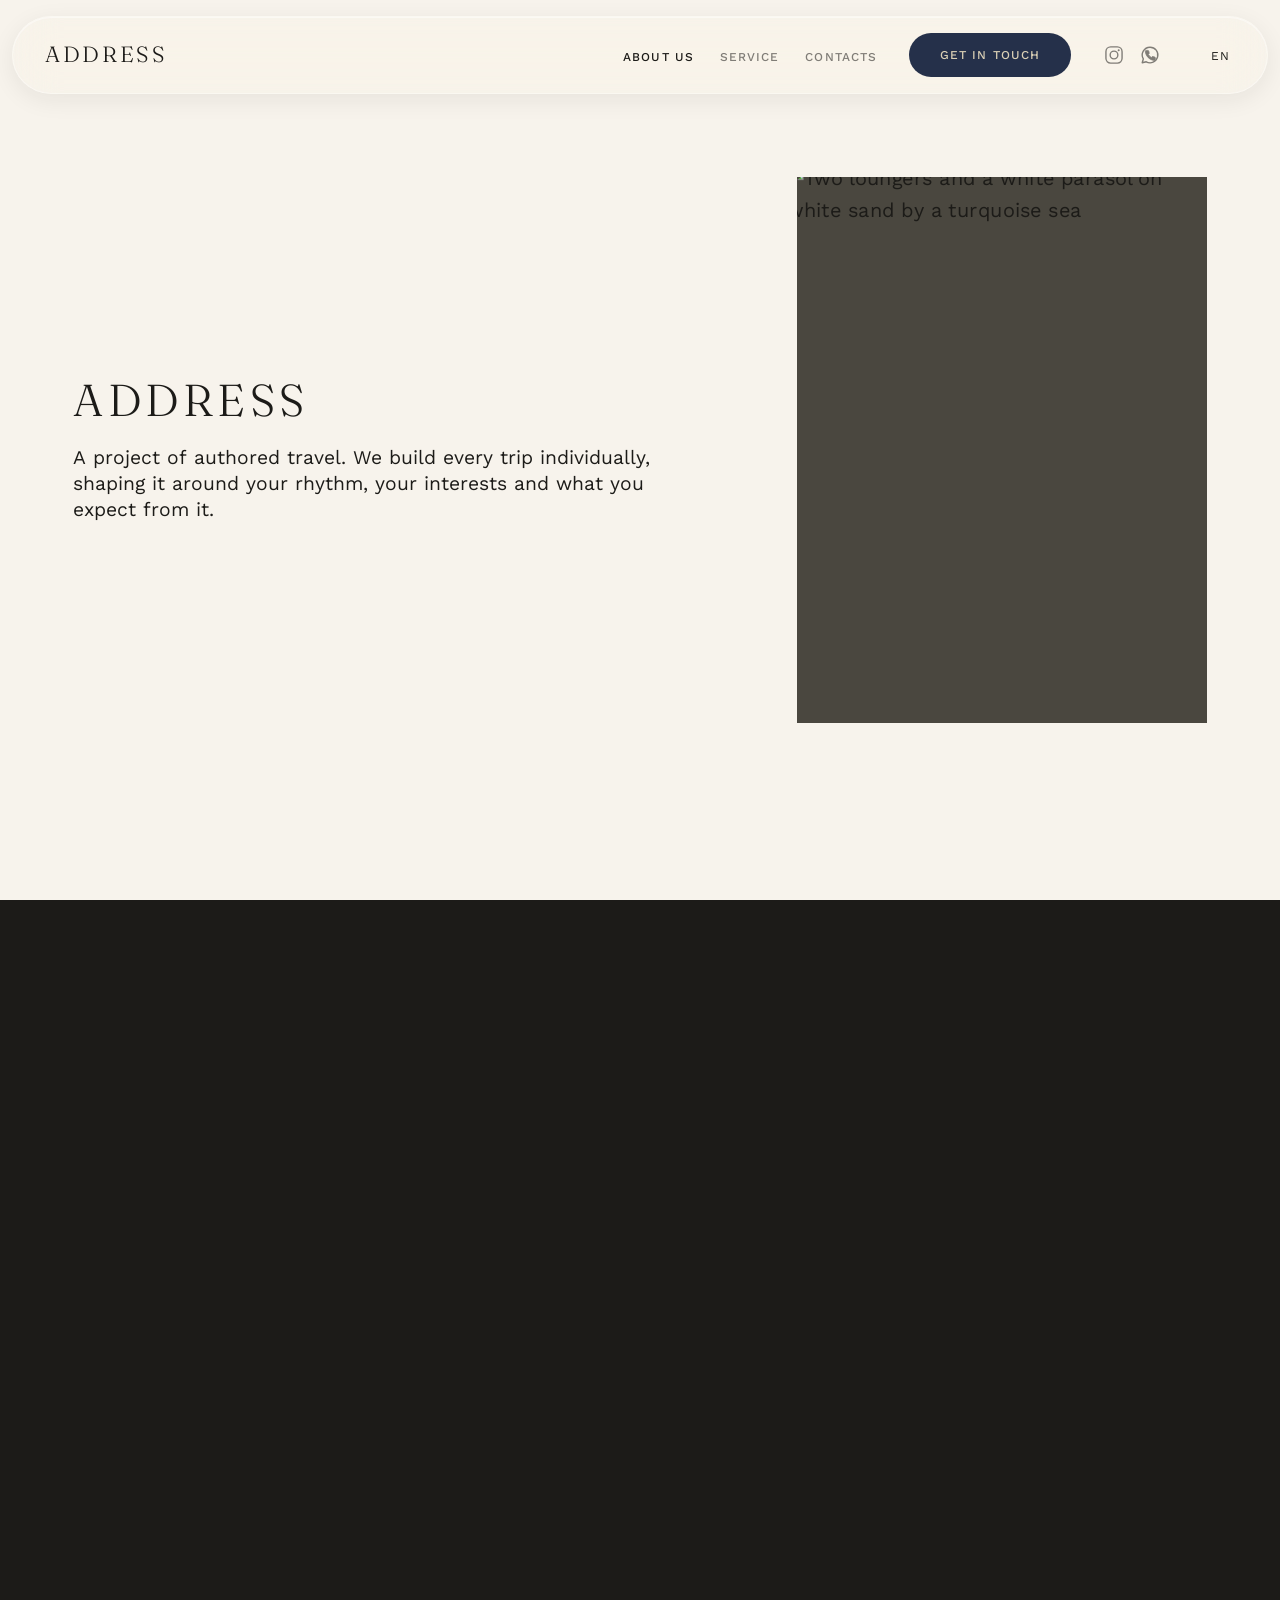
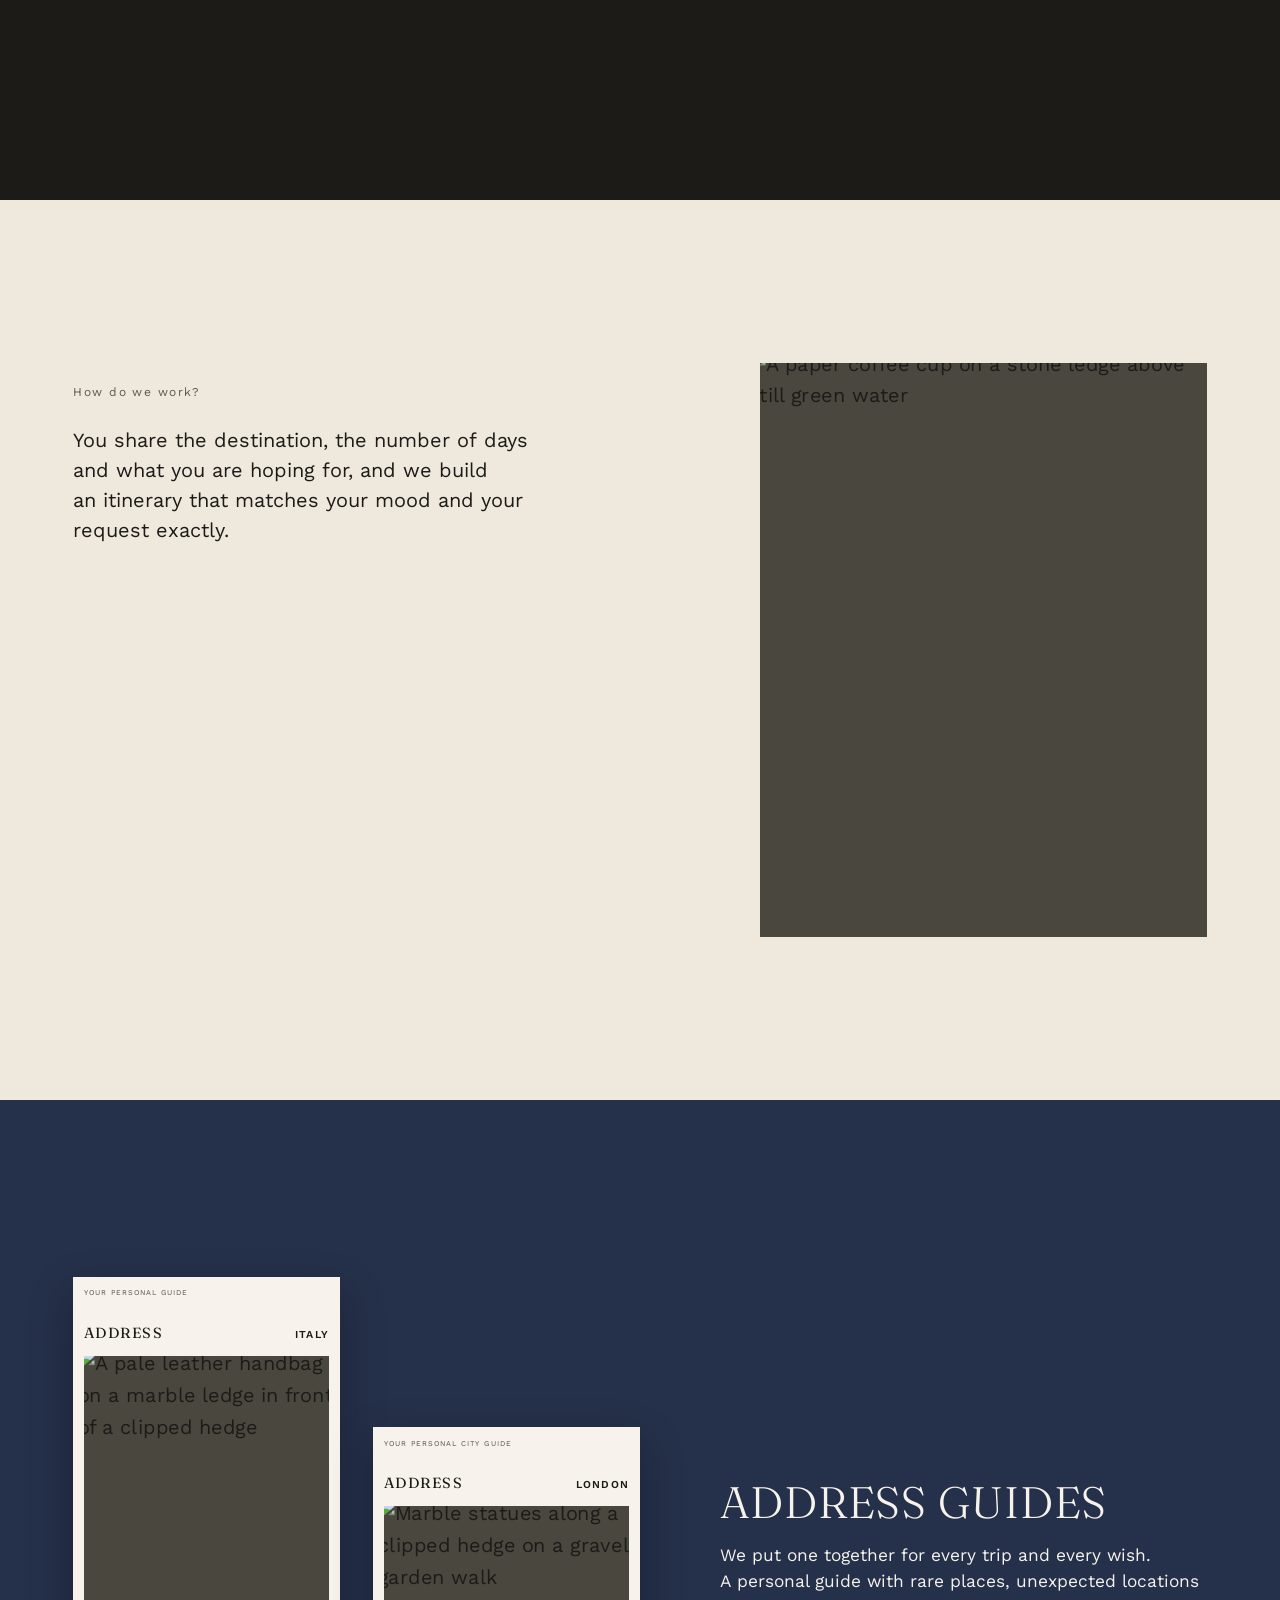
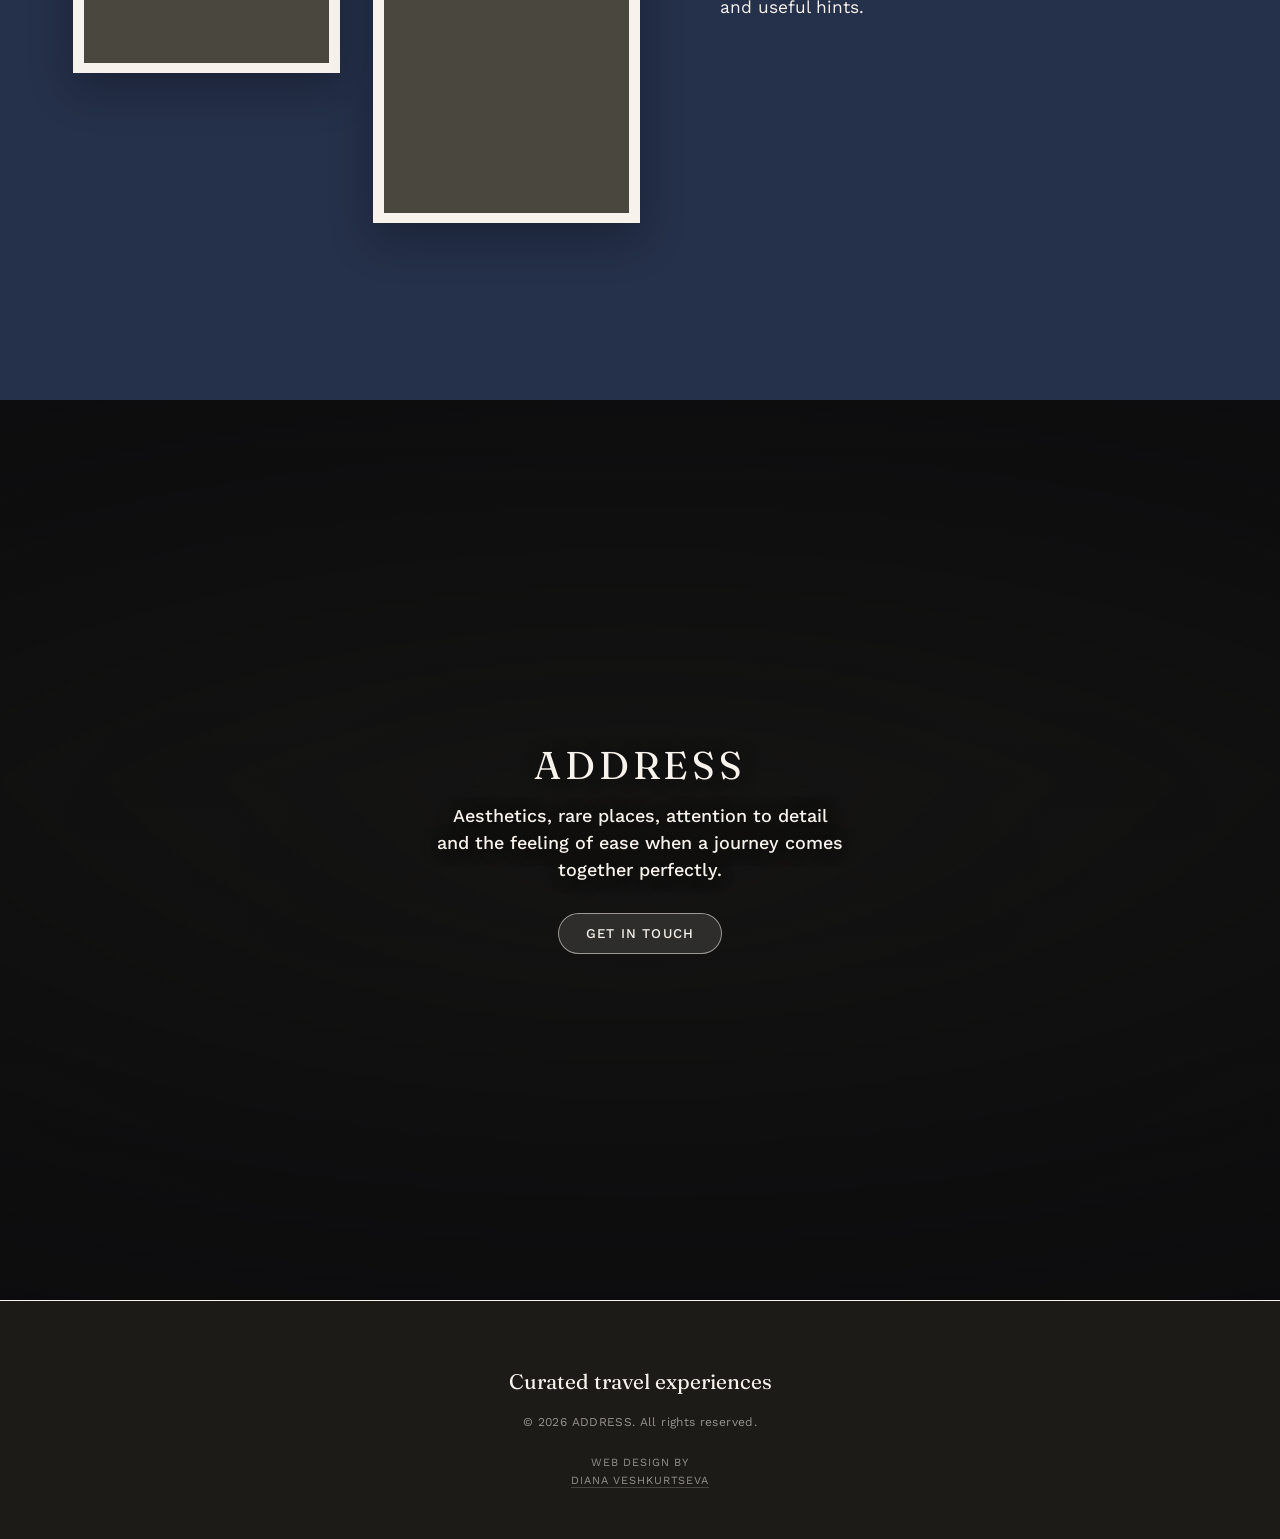
==== commit 593e3ced: "Подвал: подпись Web design by Diana Veshkurtseva со ссылкой на Instagram Co-Authored-By: Claude Opus" ====
--- a/about.html
+++ b/about.html
@@ -9,7 +9,7 @@
   <link href="https://fonts.googleapis.com/css2?family=Work+Sans:wght@200;300;400;500;600&family=Onest:wght@200;300;400;500;600&family=Fraunces:ital,opsz,wght@0,9..144,400;0,9..144,500;0,9..144,600;1,9..144,500&display=swap" rel="stylesheet">
   <link rel="icon" type="image/png" href="assets/img/favicon.png?v=2">
   <link rel="alternate icon" href="favicon.ico">
-  <link rel="stylesheet" href="styles.css?v=56">
+  <link rel="stylesheet" href="styles.css?v=61">
 </head>
 <body>
   <header class="site-header">
@@ -198,10 +198,11 @@
   <footer class="site-footer">
     <p class="site-footer__tagline" data-i18n="footer.tagline">Curated travel experiences</p>
     <p class="site-footer__rights" data-i18n="footer.rights">© 2026 ADDRESS. All rights reserved.</p>
+    <p class="site-footer__credit">Web design by<br><a href="https://www.instagram.com/veshkurtsevaa/" target="_blank" rel="noopener">Diana Veshkurtseva</a></p>
   </footer>
 
-  <script src="i18n.js?v=24"></script>
-  <script src="script.js?v=28"></script>
+  <script src="i18n.js?v=29"></script>
+  <script src="script.js?v=30"></script>
   <script src="https://cdnjs.cloudflare.com/ajax/libs/gsap/3.12.5/gsap.min.js"></script>
   <script src="https://cdnjs.cloudflare.com/ajax/libs/gsap/3.12.5/ScrollTrigger.min.js"></script>
   <script src="animations.js?v=14"></script>
--- a/styles.css
+++ b/styles.css
@@ -104,7 +104,10 @@
 .logo {
   font-family: var(--font-logo); font-weight: 300; font-size: 22px;
   letter-spacing: 0.12em; text-transform: uppercase; color: var(--ink);
-}
+  transition: color 0.2s ease;
+}
+/* над тёмным блоком марка белеет вместе с меню */
+.site-header.is-over-dark .logo { color: #FFFFFF; }
 .nav { display: flex; align-items: center; gap: 32px; }
 .nav__list { display: flex; gap: 26px; list-style: none; }
 .nav__link {
@@ -435,12 +438,13 @@
 @media (prefers-reduced-motion: reduce) { .hero__scroll-arrow { animation: none; } }
 
 /* ---------- marquee ---------- */
-.marquee { background: rgba(28, 27, 24, 0.72); color: var(--paper); overflow: hidden; white-space: nowrap; padding: 22px 0; }
+/* узкая полупрозрачная лента: читается как подпись к видео, а не как отдельный блок */
+.marquee { background: rgba(28, 27, 24, 0.45); color: var(--paper); overflow: hidden; white-space: nowrap; padding: 13px 0; }
 .marquee__track { display: inline-flex; animation: marquee-scroll 40s linear infinite; }
 .marquee__group { display: flex; align-items: center; gap: 72px; padding-right: 72px; flex-shrink: 0; }
 /* the partner files come in mixed colours, so every logo is flattened to
    white; --h evens out their visual weight, wide wordmarks sit lower */
-.marquee__logo { display: block; height: calc(var(--h, 1) * 24px); width: auto; filter: brightness(0) invert(1); opacity: 0.85; }
+.marquee__logo { display: block; height: calc(var(--h, 1) * 21px); width: auto; filter: brightness(0) invert(1); opacity: 0.8; }
 @media (max-width: 768px) {
   .marquee__group { gap: 48px; padding-right: 48px; }
   .marquee__logo { height: calc(var(--h, 1) * 18px); }
@@ -464,6 +468,8 @@
 .section__title { font-size: clamp(34px, 5vw, 58px); text-align: center; margin-bottom: 24px; }
 .section__text {
   text-wrap: pretty; font-size: 20px; text-align: center; max-width: var(--content); margin: 0 auto 48px; }
+/* строки разбиты в самом тексте (\n в i18n.js), здесь им дают место */
+.section__text--lines { white-space: pre-line; max-width: none; }
 
 /* =========================================================
    HOME — gallery of service cards, scrolled sideways
@@ -481,6 +487,13 @@
      of the page */
   margin-left: -24px; margin-right: -24px;
 }
+/* подпись над лентой (INDEX, REVIEWS) стоит по левому краю первой фотографии:
+   1cm от края окна, как --gallery-inset у самой ленты */
+#index .section__inner,
+#reviews .section__inner {
+  max-width: none; margin: 0; text-align: left;
+  padding-left: calc(1cm - 24px);
+}
 .gallery__track {
   list-style: none;
   display: flex; gap: 32px;
@@ -523,7 +536,36 @@
   font-size: clamp(24px, 2.4vw, 34px); margin-bottom: 14px;
 }
 .gallery__text { font-size: 17px; opacity: 0.85; margin-bottom: 16px; }
+/* в отзывах строки можно разбить в самом тексте (\n в i18n.js) */
+#reviews .gallery__text { white-space: pre-line; }
 .gallery__link { display: inline-block; }
+
+/* карточки указателя: после первой строки описание уходит в белый, и
+   «Подробнее» у всех карточек стоит на одной линии, внизу карточки */
+#index .gallery__card { display: flex; flex-direction: column; }
+#index .gallery__body { flex: 1; display: flex; flex-direction: column; align-items: flex-start; }
+#index .gallery__text {
+  line-height: 1.5; height: 3em; overflow: hidden;
+  -webkit-mask-image: linear-gradient(to bottom, #000 1.3em, transparent 2.6em);
+  mask-image: linear-gradient(to bottom, #000 1.3em, transparent 2.6em);
+}
+#index .gallery__text + .gallery__text { display: none; }
+#index .gallery__link { margin-top: auto; }
+
+/* ---------- index pinned: the page scroll drives the cards sideways ----------
+   script.js adds .is-pinned on a wide screen and sets --pin-distance, the
+   width the track has left to travel. The section is that much taller than
+   the window, and its content stays stuck to the screen while it passes. */
+.is-pinned#index { padding-top: 0; padding-bottom: 0; height: calc(100vh + var(--pin-distance, 0px)); }
+.is-pinned .index-pin {
+  position: sticky; top: 0; height: 100vh;
+  display: flex; flex-direction: column; justify-content: center;
+  padding-top: 90px;
+}
+/* the cards are sized by the height of the window too, so a whole card
+   always fits on the pinned screen */
+.is-pinned .gallery__card { flex-basis: min(33vw, 480px, calc((100vh - 400px) * 0.75)); }
+.is-pinned .gallery__track { scroll-snap-type: none; overflow-x: hidden; padding-right: var(--gallery-inset); }
 
 /* ---------- a case card: several frames in one card ----------
    The review cases carry their own photographs instead of a page each, so
@@ -540,14 +582,39 @@
 .shots__track::-webkit-scrollbar { display: none; }
 .shots__item { flex: 0 0 100%; scroll-snap-align: start; }
 .gallery__card--shots .gallery__media { margin-bottom: 14px; }
-.shots__dots { display: flex; gap: 8px; margin-bottom: 20px; min-height: 7px; }
+.shots__dots { display: flex; justify-content: center; gap: 6px; margin-bottom: 20px; min-height: 5px; }
 .shots__dot {
-  width: 7px; height: 7px; padding: 0; border: none; border-radius: 50%;
+  width: 5px; height: 5px; padding: 0; border: none; border-radius: 50%;
   background: rgba(28, 27, 24, 0.25); cursor: pointer;
   transition: background 0.3s ease, transform 0.3s ease;
 }
 .shots__dot.is-active { background: var(--ink); transform: scale(1.3); }
 @media (prefers-reduced-motion: reduce) { .shots__dot { transition: none; } }
+
+/* стрелки по кадрам: лежат на фото и появляются, когда на карточку наводят
+   курсор. На тач-экранах их нет, там кадры листают пальцем */
+.gallery__card--shots .gallery__media { position: relative; }
+.shots__arrows {
+  position: absolute; left: 0; right: 0; top: 50%; transform: translateY(-50%);
+  display: flex; justify-content: space-between; padding: 0 14px;
+  pointer-events: none; z-index: 2;
+}
+.shots__arrows .gallery__arrow { width: 40px; height: 40px; opacity: 0; }
+.shots__arrows .gallery__arrow svg { width: 16px; height: 16px; }
+.gallery__card--shots:hover .shots__arrows .gallery__arrow:not(:disabled),
+.shots__arrows .gallery__arrow:focus-visible { opacity: 1; }
+@media (hover: none) { .shots__arrows { display: none; } }
+
+/* на широком экране три карточки отзывов встают в ряд целиком, с равными
+   полями слева и справа, так что листать сам ряд не нужно */
+@media (min-width: 861px) {
+  #reviews .gallery__track {
+    padding-right: var(--gallery-inset); overflow: visible; cursor: auto;
+  }
+  #reviews .gallery__card { flex: 1 1 0; min-width: 0; }
+  #reviews .gallery__arrows,
+  #reviews .gallery__controls { display: none; }
+}
 
 .gallery__controls { margin-top: 40px; }
 .gallery__progress { height: 1px; background: var(--line); position: relative; }
@@ -621,7 +688,11 @@
 .quote__text { font-family: var(--font-display); font-size: clamp(26px, 3.6vw, 44px); max-width: 900px; margin: 0 auto; line-height: 1.4; }
 
 /* pillars */
-.pillars { display: grid; grid-template-columns: repeat(4, 1fr); gap: 32px; }
+.pillars { display: grid; grid-template-columns: repeat(4, 1fr); gap: 72px; }
+/* преимущества идут почти от края до края, на одной линии с галереей */
+.section--pillars { padding-left: 1cm; padding-right: 1cm; }
+.section--pillars .section__inner { max-width: none; }
+@media (max-width: 1000px) { .pillars { gap: 40px 32px; } }
 .pillar { text-align: left; border-top: 1px solid var(--line); padding-top: 20px; }
 .pillar__num { font-family: var(--font-num); font-size: 12px; opacity: 0.55; display: block; margin-bottom: 14px; }
 .pillar__title { font-family: var(--font-display); font-size: 21px; margin-bottom: 8px; }
@@ -1332,6 +1403,13 @@
 }
 .site-footer__tagline { font-family: var(--font-display); font-size: 21px; margin-bottom: 14px; }
 .site-footer__rights { font-family: var(--font-ui); font-size: 12px; letter-spacing: 0.03em; opacity: 0.55; }
+/* подпись автора сайта: имя ведёт в её Instagram */
+.site-footer__credit {
+  margin-top: 22px; font-family: var(--font-ui); font-size: 11px; line-height: 1.7;
+  letter-spacing: 0.08em; text-transform: uppercase; opacity: 0.55;
+}
+.site-footer__credit a { border-bottom: 1px solid rgba(247, 243, 236, 0.35); transition: border-color 0.3s ease; }
+.site-footer__credit a:hover { border-bottom-color: var(--paper); }
 
 /* ---------- page transition overlay ---------- */
 .page-transition {
